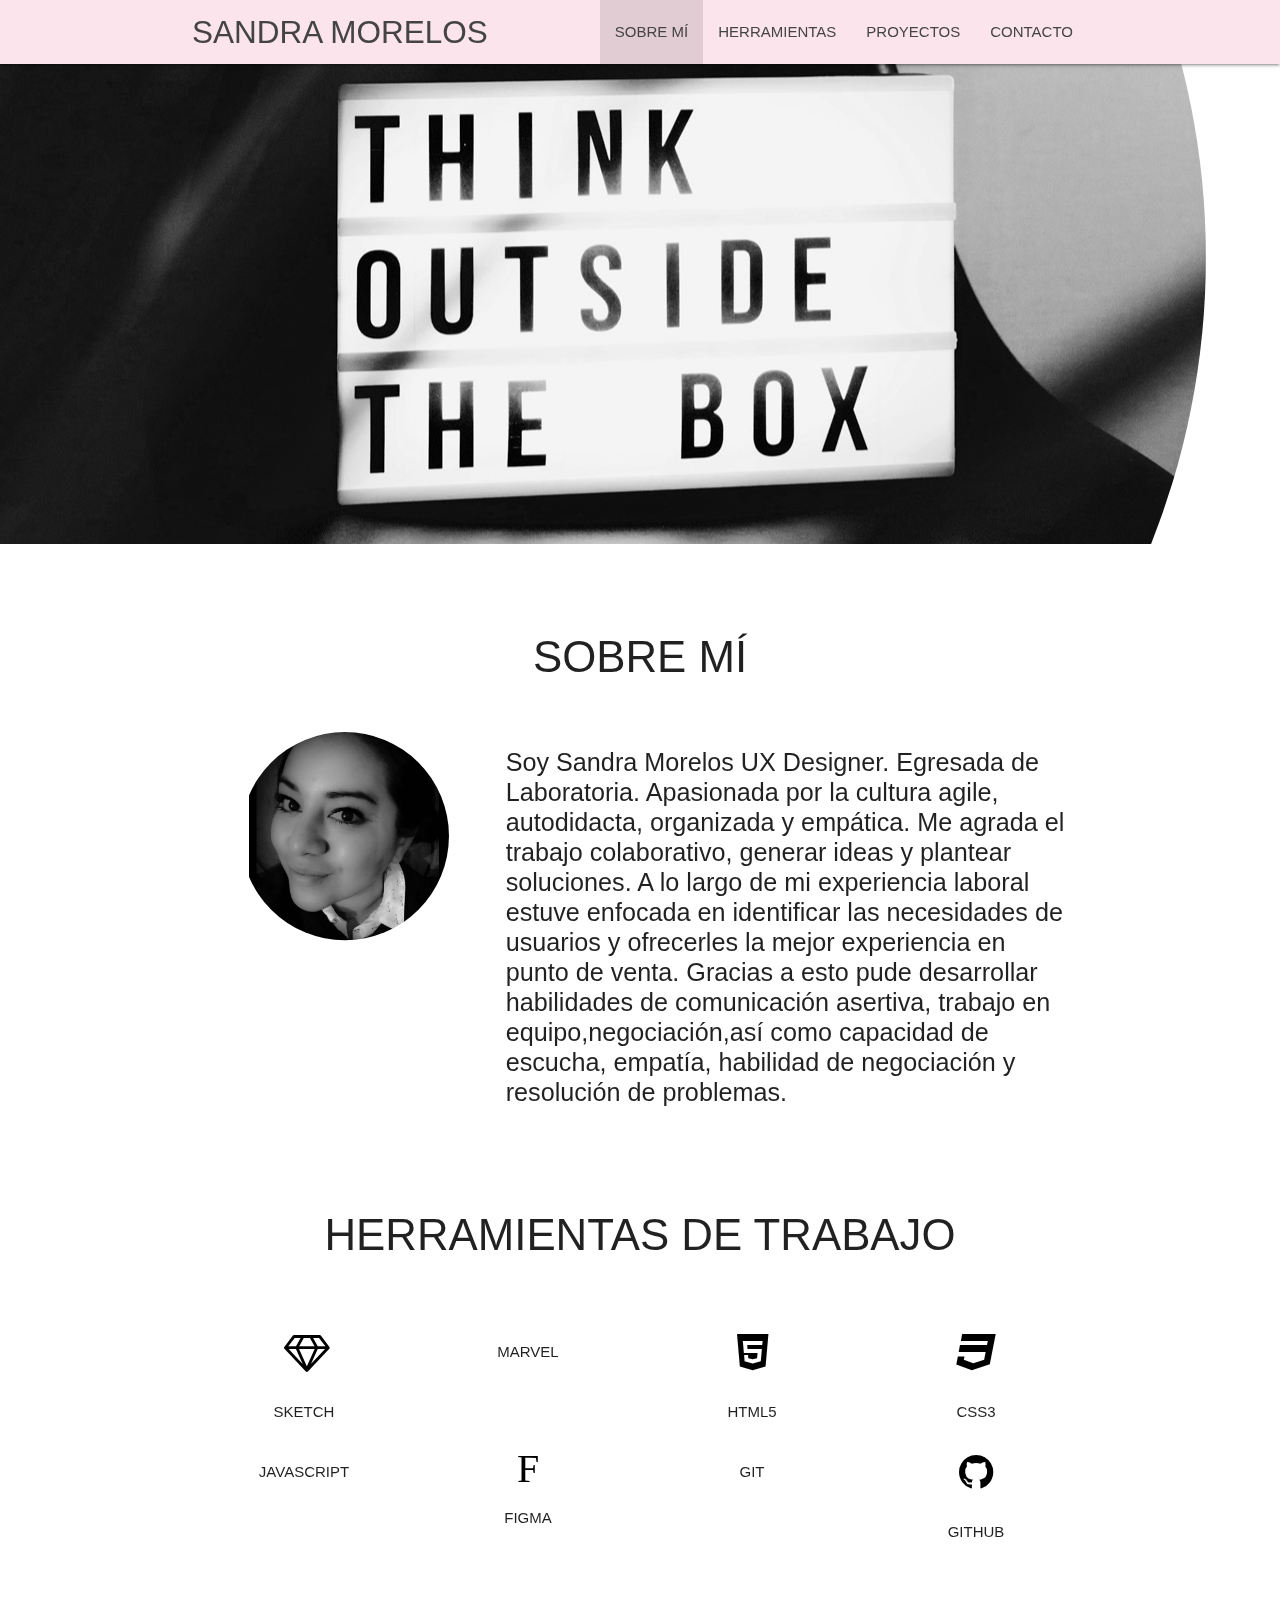
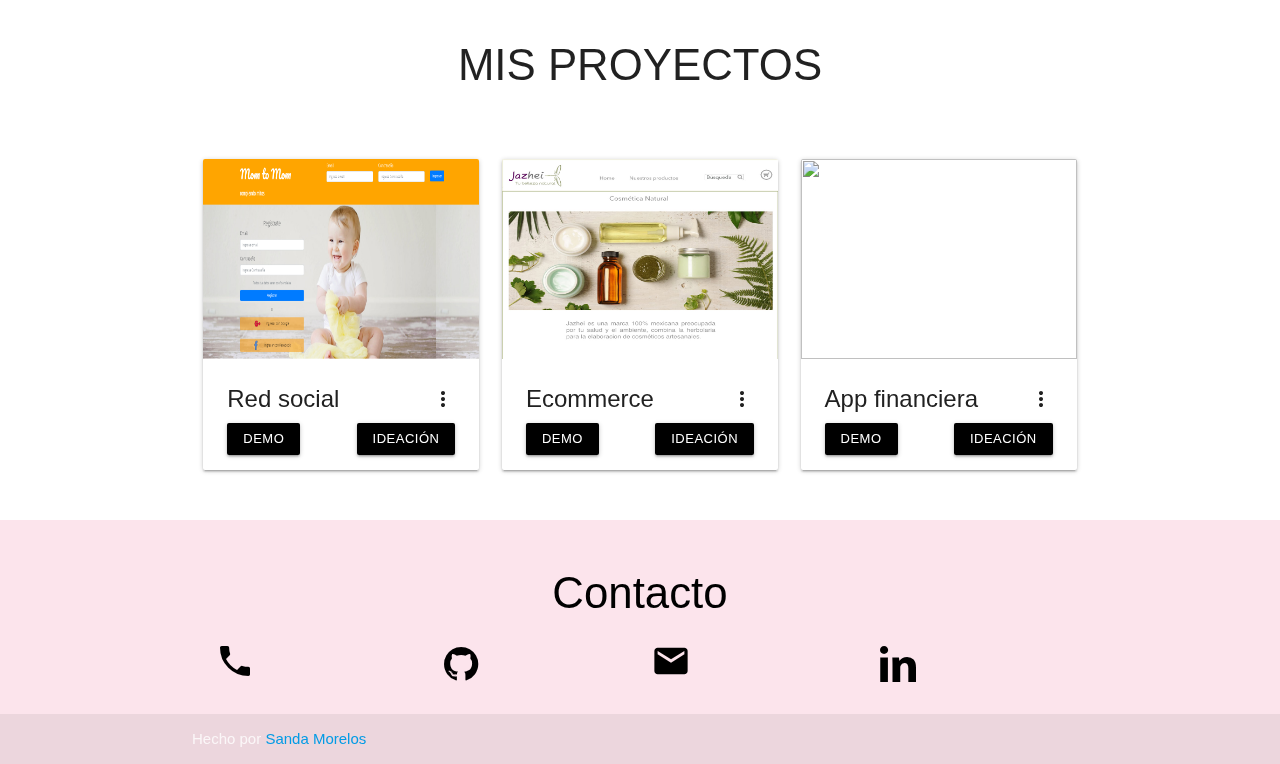
==== Portafolio/index.html @ 2a50c02e "Cambios en iconos" ====
<!DOCTYPE html>
<html lang="en">
<head>
   
  <link rel="stylesheet" href="https://use.fontawesome.com/releases/v5.5.0/css/all.css" integrity="sha384-B4dIYHKNBt8Bc12p+WXckhzcICo0wtJAoU8YZTY5qE0Id1GSseTk6S+L3BlXeVIU" crossorigin="anonymous">
  <meta http-equiv="Content-Type" content="text/html; charset=UTF-8"/>
  <meta name="viewport" content="width=device-width, initial-scale=1"/>
  <title>Portafolio Sandra Morelos</title>

  <!-- CSS  -->
  <link href="https://fonts.googleapis.com/icon?family=Material+Icons" rel="stylesheet">
  <link href="css/materialize.css" type="text/css" rel="stylesheet" media="screen,projection"/>
  <link href="css/style.css" type="text/css" rel="stylesheet" media="screen,projection"/>
</head>
<body>
  <div class="navbar-fixed">
    <nav class="pink lighten-5" role="navigation">
      <div class="nav-wrapper container">
        <a id="logo-container" href="#" class="brand-logo">SANDRA MORELOS</a>
        <ul class="right hide-on-med-and-down">
          <li class="active"><a  href="#sobre-mi">SOBRE MÍ</a></li>
          <!-- <li><a href="#habilidades">HABILIDADES</a></li> -->
          <li><a href="#herramientas">HERRAMIENTAS </a></li>
          <li><a href="#proyectos">PROYECTOS</a></li>
          <li><a href="#contacto">CONTACTO</a></li>
        </ul>

        <ul id="nav-mobile" class="sidenav">
          <li><a class="sidenav-close" href="#sobre-mi">SOBRE MÍ</a></li>
          <!-- <li><a class="sidenav-close" href="#habilidades">HABILIDADES</a></li> -->
          <li><a class="sidenav-close" href="#herramientas">HERRAMIENTAS</a></li>
          <li><a class="sidenav-close" href="#proyectos">PROYECTOS</a></li>
          <li><a class="sidenav-close" href="#contacto">CONTACTO</a></li>
        </ul>
        <a href="#" data-target="nav-mobile"  class="sidenav-trigger"><i class="material-icons">menu</i></a>
      </div>
    </nav>
  </div>

  <div id="index-banner" class="parallax-container">
    <div class="section no-pad-bot">
      <div class="container">
        <br><br>
        <div class="row center">
        </div>
      </div>
    </div>
    <div class="parallax"><img src="img/bg1.jpg" alt="Unsplashed background img 1"></div>
  </div>
 
  <div id="sobre-mi"class="container">
      <div class="section">
          <br>
          <br>
        <div class="row">
          <div class="col s12 center">
            <h3><i class="mdi-content-send brown-text"></i></h3>
            <h3 class="center-align">SOBRE MÍ</h3>
            <div class="col m4 s12">
              <img src="imagen/perfil.jpeg" alt="">
            </div>
            <br>
            <div class="col m8 s12 ">
                <p class="left-align light flow-text">Soy Sandra Morelos UX Designer. Egresada de Laboratoria. Apasionada por la cultura agile, autodidacta, organizada y empática. Me agrada el trabajo colaborativo, generar ideas y plantear soluciones. A lo largo de mi experiencia laboral estuve enfocada en identificar las necesidades de usuarios y ofrecerles la mejor experiencia en punto de venta. Gracias a esto pude desarrollar habilidades de  comunicación asertiva, trabajo en equipo,negociación,así como capacidad de escucha, empatía, habilidad de negociación y resolución de problemas.
                    
                     
                    </p>
            </div>
          </div>
        </div>
      </div>
  </div>
  
  <div id="herramientas" class="container ">
      <div class="section center-align">
        <H3>HERRAMIENTAS DE TRABAJO</H3>
        <br>
        <br>
        <div class="row">
          <div class="col s12 m3">
            <i class="demo-icon icon-diamond"></i>
            <p>SKETCH</p>
          </div>
          <div class="col s12 m3">
              <i class="fab fa-meetup"></i>
              
              <!-- <i class=small-icono srs="imagen/icono marvel.png"></i> -->
              <p>MARVEL</p>
          </div>
          <div class="col s12 m3">
            <i class="demo-icon icon-html5"></i>
            <p>HTML5 </p>
          </div>
          <div class="col s12 m3">
            <i class="demo-icon icon-css3"></i>
            <p>CSS3</p>
          </div>

          <div class="col s12 m3">
              <i class="fab fa-js-square"></i>
            <p>JAVASCRIPT</p>
          </div>
          <div class="col s12 m3">
            
              <i class="material-icons">F </i>
            <p>FIGMA</p>
          </div>
          <div class="col s12 m3">
            <i class="fab fa-git"></i>
            <p>GIT</p>
          </div>
          <div class="col s12 m3">
            <i class="demo-icon icon-github-circled"></i>
            <p>GITHUB</p>
          </div>
        </div>
  
      </div>
  </div>

  <div id="proyectos" class="container ">
    <div class="section">
      <h3 class="center-align">MIS PROYECTOS</h3>
      <br>
      <br>
      <div class="row">
        <div class="col s12 m4">
          <div class="card">
              <div class="card-image waves-effect waves-block waves-light">
                <img class="activator" src="imagen/red social.png">
              </div>
              <div class="card-content">
                <span class="card-title activator grey-text text-darken-4">Red social<i class="material-icons right">more_vert</i></span>
                <a href="https://monicelica.github.io/cdmx-2018-06-bc-core-am-social-network/src/index.html"target="_blank" class="waves-effect black btn-small left">DEMO</a>
                <a href="https://github.com/Sanmc84/cdmx-2018-06-bc-core-am-social-network"target="_blank" class="waves-effect black btn-small right">IDEACIÓN</a>
                <br>
              </div>
              <div class="card-reveal">
                <span class="card-title grey-text text-darken-4"><i class="material-icons right">close</i></span>
                <p>El objetivo principal de este proyecto fue construir un sitio web. Ejercité habilidades blandas que ayudaron a empatizar con el usuario por medio de técnicas (entrevistas, observación contextual ,benchamark , historias de usuario, encuestas y testing) y herramientas (prototipo alta fidelidad) llegando a la creación de un producto con un valor agregado, que ayudó a resolver necesidades.</p>
              </div>
            </div>
        </div>
          
        <div class="col s12 m4">
          <div class="card">
              <div class="card-image waves-effect waves-block waves-light">
                <img class="activator" src="imagen/ecommerce.jpg">
              </div>
              <div class="card-content">
                <span class="card-title activator grey-text text-darken-4">Ecommerce<i class="material-icons right">more_vert</i></span>
                <a href="https://marvelapp.com/ecj1369/screen/47544031"target="_blank" class="waves-effect black btn-small left"> DEMO </a>
                <a href="https://github.com/Sanmc84/e-commerce" target="_blank"class="waves-effect black btn-small right">IDEACIÓN</a>
                <br>
              </div>
              <div class="card-reveal">
                <span class="card-title grey-text text-darken-4">Card Title<i class="material-icons right">close</i></span>
                <p>El reto de este proyecto fue la definición de un producto digital en poco tiempo,involucrando a los usuarios, entendiendo las necesidades y área de oportunidad de las empresas, definiendo los posibles modelos de negocio así como su público objetivo, entendiendo sus preferencias y contexto en el que lo hacen.</p>
              </div>
            </div>
        </div>

        <div class="col s12 m4">
            <div class="card">
                <div class="card-image waves-effect waves-block waves-light">
                  <img class="activator" src="imagen/financial app.png">
                </div>
                <div class="card-content">
                  <span class="card-title activator grey-text text-darken-4">App financiera<i class="material-icons right">more_vert</i></span>
                  
                  <a href="https://marvelapp.com/44cj814/screen/48226461"target="_blank" class="waves-effect black btn-small left">DEMO</a>
                  <a href="https://github.com/Sanmc84/cdmx_2018_01_ux_financial_app.md" target="_blank" class="waves-effect black btn-small right">IDEACIÓN</a>
                  
                  <br>
                </div>
                <div class="card-reveal">
                  <span class="card-title grey-text text-darken-4">Card Title<i class="material-icons right">close</i></span>
                  <p>Me enfrenté al reto de rediseñar un producto ya existente para lo cual puse en práctica habilidades de análisis de datos, investigación de campo, pensamiento crítico, cuestionamiento, síntesis, diseño de componentes de la interfaz y user testing.</p>
                </div>
              </div>
        </div>
      </div>

    </div>
  </div>
        
  <footer id="contacto" class="page-footer pink lighten-5">
      <div class="container">
        <div class="row">
          <h3 class="center-align black-text">Contacto</h3>
          <div class="col l12 s12 ">
            <div class="col l3">
              <a href="tel:55-8085-0704"><i class=" material-icons">local_phone</i></a>
            
                
            </div>
            <div class="col l3">
              <a href="https://github.com/Sanmc84"><i class="demo-icon icon-github-circled"></i></a>  
            </div>
            <div class="col l3 ">
              <a href="mailto:sandraamorelos@gmail.com">  <i class="  material-icons">email</i></a>  
            </div>
            <div class="col l3">
              <a href="https://www.linkedin.com/in/sandra-morelos/">  <i class="demo-icon icon-linkedin"></i></a>  
            </div>

          </div>
        </div>
      </div>
    <div class="footer-copyright">
      <div class="container">
      Hecho por <a href="https://github.com/Sanmc84">Sanda Morelos</a>
      </div>
    </div>
  </footer>


  <!--  Scripts-->
  <script src="https://code.jquery.com/jquery-2.1.1.min.js"></script>
  <script src="js/materialize.js"></script>
  <script src="js/init.js"></script>

  </body>
</html>
---- Portafolio/css/style.css ----
/* Custom Stylesheet */
/**
 * Use this file to override Materialize files so you can update
 * the core Materialize files in the future
 *
 * Made By MaterializeCSS.com
 */

nav ul a,
nav .brand-logo {
  color: #444;
}

p {
  line-height: 2rem;
}

.sidenav-trigger {
  color: #26a69a;
}

.parallax-container {
  min-height: 480px;
  line-height: 0;
  height: auto;
  color: rgba(255,255,255,.9);
}
  .parallax-container .section {
    width: 100%;
  }

@media only screen and (max-width : 992px) {
  .parallax-container .section {
    position: absolute;
    top: 40%;
  }
  #index-banner .section {
    top: 10%;
  }
}

@media only screen and (max-width : 600px) {
  #index-banner .section {
    top: 0;
  }
}

.icon-block {
  padding: 0 15px;
}
.icon-block .material-icons {
  font-size: inherit;
}

footer.page-footer {
  margin: 0;
}
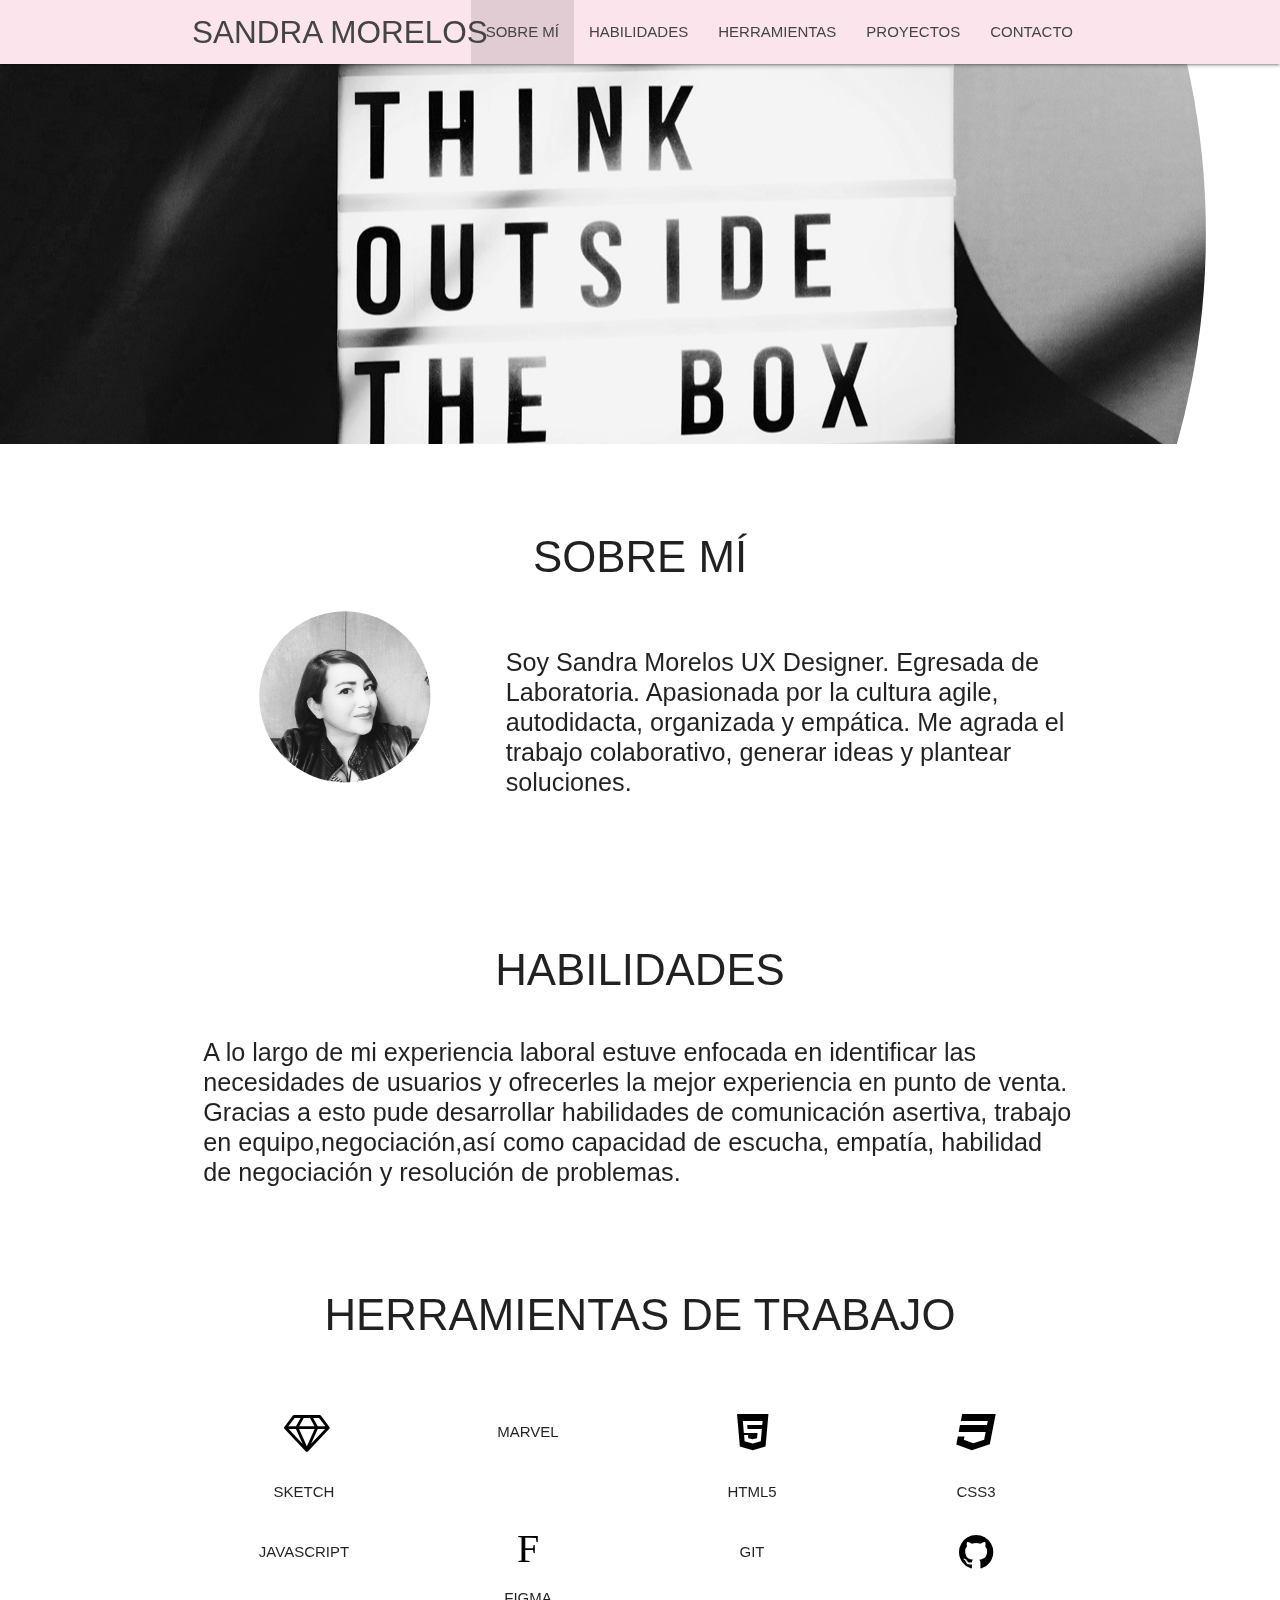
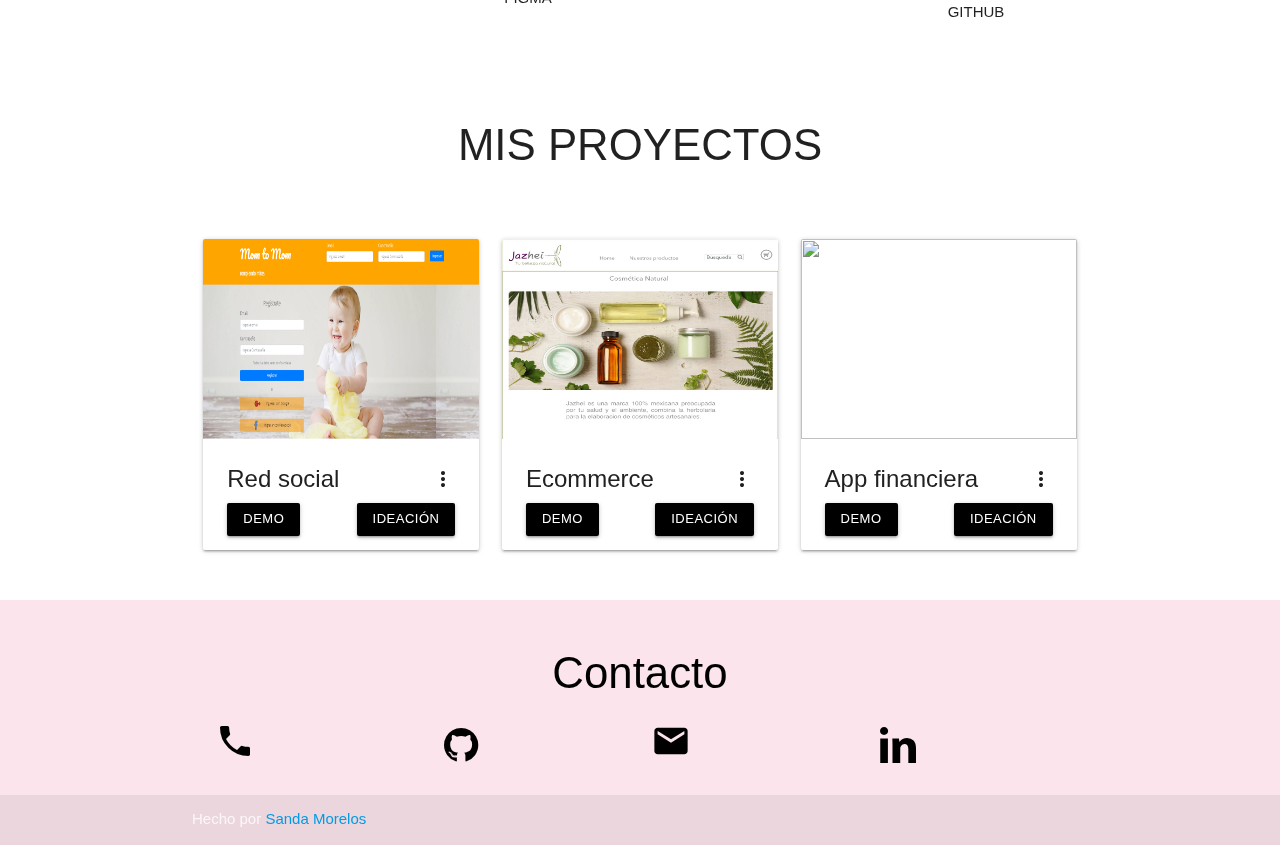
==== commit 5f65f0ae: "Subiendo cambios de perfil" ====
--- a/Portafolio/index.html
+++ b/Portafolio/index.html
@@ -1,25 +1,28 @@
 <!DOCTYPE html>
 <html lang="en">
+
 <head>
-   
-  <link rel="stylesheet" href="https://use.fontawesome.com/releases/v5.5.0/css/all.css" integrity="sha384-B4dIYHKNBt8Bc12p+WXckhzcICo0wtJAoU8YZTY5qE0Id1GSseTk6S+L3BlXeVIU" crossorigin="anonymous">
-  <meta http-equiv="Content-Type" content="text/html; charset=UTF-8"/>
-  <meta name="viewport" content="width=device-width, initial-scale=1"/>
+
+  <link rel="stylesheet" href="https://use.fontawesome.com/releases/v5.5.0/css/all.css" integrity="sha384-B4dIYHKNBt8Bc12p+WXckhzcICo0wtJAoU8YZTY5qE0Id1GSseTk6S+L3BlXeVIU"
+    crossorigin="anonymous">
+  <meta http-equiv="Content-Type" content="text/html; charset=UTF-8" />
+  <meta name="viewport" content="width=device-width, initial-scale=1" />
   <title>Portafolio Sandra Morelos</title>
 
   <!-- CSS  -->
   <link href="https://fonts.googleapis.com/icon?family=Material+Icons" rel="stylesheet">
-  <link href="css/materialize.css" type="text/css" rel="stylesheet" media="screen,projection"/>
-  <link href="css/style.css" type="text/css" rel="stylesheet" media="screen,projection"/>
+  <link href="css/materialize.css" type="text/css" rel="stylesheet" media="screen,projection" />
+  <link href="css/style.css" type="text/css" rel="stylesheet" media="screen,projection" />
 </head>
+
 <body>
   <div class="navbar-fixed">
     <nav class="pink lighten-5" role="navigation">
       <div class="nav-wrapper container">
         <a id="logo-container" href="#" class="brand-logo">SANDRA MORELOS</a>
         <ul class="right hide-on-med-and-down">
-          <li class="active"><a  href="#sobre-mi">SOBRE MÍ</a></li>
-          <!-- <li><a href="#habilidades">HABILIDADES</a></li> -->
+          <li class="active"><a href="#sobre-mi">SOBRE MÍ</a></li>
+          <li><a href="#habilidades">HABILIDADES</a></li>
           <li><a href="#herramientas">HERRAMIENTAS </a></li>
           <li><a href="#proyectos">PROYECTOS</a></li>
           <li><a href="#contacto">CONTACTO</a></li>
@@ -27,12 +30,12 @@
 
         <ul id="nav-mobile" class="sidenav">
           <li><a class="sidenav-close" href="#sobre-mi">SOBRE MÍ</a></li>
-          <!-- <li><a class="sidenav-close" href="#habilidades">HABILIDADES</a></li> -->
+         <li><a class="sidenav-close" href="#habilidades">HABILIDADES</a></li> 
           <li><a class="sidenav-close" href="#herramientas">HERRAMIENTAS</a></li>
           <li><a class="sidenav-close" href="#proyectos">PROYECTOS</a></li>
           <li><a class="sidenav-close" href="#contacto">CONTACTO</a></li>
         </ul>
-        <a href="#" data-target="nav-mobile"  class="sidenav-trigger"><i class="material-icons">menu</i></a>
+        <a href="#" data-target="nav-mobile" class="sidenav-trigger"><i class="material-icons">menu</i></a>
       </div>
     </nav>
   </div>
@@ -40,82 +43,107 @@
   <div id="index-banner" class="parallax-container">
     <div class="section no-pad-bot">
       <div class="container">
-        <br><br>
+        <!-- <br><br> -->
         <div class="row center">
         </div>
       </div>
     </div>
     <div class="parallax"><img src="img/bg1.jpg" alt="Unsplashed background img 1"></div>
   </div>
- 
-  <div id="sobre-mi"class="container">
-      <div class="section">
+
+  <div id="sobre-mi" class="container">
+    <div class="section">
+      <br>
+      <br>
+      <div class="row">
+        <div class="col s12 center">
+          <h3><i class="mdi-content-send brown-text"></i></h3>
+          <h3 class="center-align">SOBRE MÍ</h3>
+          <div class="col m4 s12">
+            <img src="img/yop.jpg" alt="">
+          </div>
           <br>
+          <div class="col m8 s12 ">
+            <p class="left-align light flow-text">Soy Sandra Morelos UX Designer. Egresada de Laboratoria. Apasionada
+              por la cultura agile, autodidacta, organizada y empática. Me agrada el trabajo colaborativo, generar
+              ideas y plantear soluciones.
+
+            </p>
+          </div>
+        </div>
+      </div>
+    </div>
+  </div>
+  <div id="habilidades" class="container">
+    <div class="section">
+      <br>
+      <br>
+      <div class="row">
+        <div class="col s12 center">
+          <h3><i class="mdi-content-send brown-text"></i></h3>
+          <h3 class="center-align">HABILIDADES</h3>
+          <!-- <div class="col m4 s12"> -->
+            <!-- <img src="img/yop.jpg" alt=""> -->
+          </div>
           <br>
-        <div class="row">
-          <div class="col s12 center">
-            <h3><i class="mdi-content-send brown-text"></i></h3>
-            <h3 class="center-align">SOBRE MÍ</h3>
-            <div class="col m4 s12">
-              <img src="imagen/perfil.jpeg" alt="">
-            </div>
-            <br>
-            <div class="col m8 s12 ">
-                <p class="left-align light flow-text">Soy Sandra Morelos UX Designer. Egresada de Laboratoria. Apasionada por la cultura agile, autodidacta, organizada y empática. Me agrada el trabajo colaborativo, generar ideas y plantear soluciones. A lo largo de mi experiencia laboral estuve enfocada en identificar las necesidades de usuarios y ofrecerles la mejor experiencia en punto de venta. Gracias a esto pude desarrollar habilidades de  comunicación asertiva, trabajo en equipo,negociación,así como capacidad de escucha, empatía, habilidad de negociación y resolución de problemas.
-                    
-                     
-                    </p>
-            </div>
-          </div>
-        </div>
-      </div>
-  </div>
-  
+          <div class="col m12 s12 ">
+            <p class="left-align light flow-text"> A lo largo de mi experiencia laboral estuve enfocada en identificar las
+              necesidades de usuarios y ofrecerles la mejor experiencia en punto de venta. Gracias a esto pude
+              desarrollar habilidades de comunicación asertiva, trabajo en equipo,negociación,así como capacidad de
+              escucha, empatía, habilidad de negociación y resolución de problemas.
+
+
+            </p>
+          </div>
+        </div>
+      </div>
+    </div>
+  </div>
   <div id="herramientas" class="container ">
-      <div class="section center-align">
-        <H3>HERRAMIENTAS DE TRABAJO</H3>
-        <br>
-        <br>
-        <div class="row">
-          <div class="col s12 m3">
-            <i class="demo-icon icon-diamond"></i>
-            <p>SKETCH</p>
-          </div>
-          <div class="col s12 m3">
-              <i class="fab fa-meetup"></i>
-              
-              <!-- <i class=small-icono srs="imagen/icono marvel.png"></i> -->
-              <p>MARVEL</p>
-          </div>
-          <div class="col s12 m3">
-            <i class="demo-icon icon-html5"></i>
-            <p>HTML5 </p>
-          </div>
-          <div class="col s12 m3">
-            <i class="demo-icon icon-css3"></i>
-            <p>CSS3</p>
-          </div>
-
-          <div class="col s12 m3">
-              <i class="fab fa-js-square"></i>
-            <p>JAVASCRIPT</p>
-          </div>
-          <div class="col s12 m3">
-            
-              <i class="material-icons">F </i>
-            <p>FIGMA</p>
-          </div>
-          <div class="col s12 m3">
-            <i class="fab fa-git"></i>
-            <p>GIT</p>
-          </div>
-          <div class="col s12 m3">
-            <i class="demo-icon icon-github-circled"></i>
-            <p>GITHUB</p>
-          </div>
-        </div>
-  
-      </div>
+    <div class="section center-align">
+      <H3>HERRAMIENTAS DE TRABAJO</H3>
+      <br>
+      <br>
+      <div class="row">
+        <div class="col s4 m3">
+          <i class="demo-icon icon-diamond"></i>
+          <p>SKETCH</p>
+        </div>
+        <div class="col s4 m3">
+          <i class="fab fa-meetup"></i>
+
+          <!-- <i class=small-icono srs="imagen/icono marvel.png"></i> -->
+          <p>MARVEL</p>
+        </div>
+        <div class="col s4 m3">
+          <i class="demo-icon icon-html5"></i>
+          <p>HTML5 </p>
+        </div>
+        <div class="col s4 m3">
+          <i class="demo-icon icon-css3"></i>
+          <p>CSS3</p>
+        </div>
+
+        <div class="col s4 m3">
+          <i class="fab fa-js-square"></i>
+          <p>JAVASCRIPT</p>
+        </div>
+        <div class="col s4 m3">
+
+          <i class="material-icons">F </i>
+          <p>FIGMA</p>
+        </div>
+        <div class="col s4 m3">
+          <i class="fab fa-git"></i>
+          <p>GIT</p>
+        </div>
+        <div class="col s4 m3">
+          <i class="demo-icon icon-github-circled"></i>
+          <p>GITHUB</p>
+        </div>
+      </div>
+
+    </div>
   </div>
 
   <div id="proyectos" class="container ">
@@ -126,90 +154,103 @@
       <div class="row">
         <div class="col s12 m4">
           <div class="card">
-              <div class="card-image waves-effect waves-block waves-light">
-                <img class="activator" src="imagen/red social.png">
-              </div>
-              <div class="card-content">
-                <span class="card-title activator grey-text text-darken-4">Red social<i class="material-icons right">more_vert</i></span>
-                <a href="https://monicelica.github.io/cdmx-2018-06-bc-core-am-social-network/src/index.html"target="_blank" class="waves-effect black btn-small left">DEMO</a>
-                <a href="https://github.com/Sanmc84/cdmx-2018-06-bc-core-am-social-network"target="_blank" class="waves-effect black btn-small right">IDEACIÓN</a>
-                <br>
-              </div>
-              <div class="card-reveal">
-                <span class="card-title grey-text text-darken-4"><i class="material-icons right">close</i></span>
-                <p>El objetivo principal de este proyecto fue construir un sitio web. Ejercité habilidades blandas que ayudaron a empatizar con el usuario por medio de técnicas (entrevistas, observación contextual ,benchamark , historias de usuario, encuestas y testing) y herramientas (prototipo alta fidelidad) llegando a la creación de un producto con un valor agregado, que ayudó a resolver necesidades.</p>
-              </div>
-            </div>
-        </div>
-          
+            <div class="card-image waves-effect waves-block waves-light">
+              <img class="activator" src="imagen/red social.png">
+            </div>
+            <div class="card-content">
+              <span class="card-title activator grey-text text-darken-4">Red social<i class="material-icons right">more_vert</i></span>
+              <a href="https://monicelica.github.io/cdmx-2018-06-bc-core-am-social-network/src/index.html" target="_blank"
+                class="waves-effect black btn-small left">DEMO</a>
+              <a href="https://github.com/Sanmc84/cdmx-2018-06-bc-core-am-social-network" target="_blank" class="waves-effect black btn-small right">IDEACIÓN</a>
+              <br>
+            </div>
+            <div class="card-reveal">
+              <span class="card-title grey-text text-darken-4"><i class="material-icons right">close</i></span>
+              <p>El objetivo principal de este proyecto fue construir un sitio web. Ejercité habilidades blandas que
+                ayudaron a empatizar con el usuario por medio de técnicas (entrevistas, observación contextual
+                ,benchamark , historias de usuario, encuestas y testing) y herramientas (prototipo alta fidelidad)
+                llegando a la creación de un producto con un valor agregado, que ayudó a resolver necesidades.</p>
+            </div>
+          </div>
+        </div>
+
         <div class="col s12 m4">
           <div class="card">
-              <div class="card-image waves-effect waves-block waves-light">
-                <img class="activator" src="imagen/ecommerce.jpg">
-              </div>
-              <div class="card-content">
-                <span class="card-title activator grey-text text-darken-4">Ecommerce<i class="material-icons right">more_vert</i></span>
-                <a href="https://marvelapp.com/ecj1369/screen/47544031"target="_blank" class="waves-effect black btn-small left"> DEMO </a>
-                <a href="https://github.com/Sanmc84/e-commerce" target="_blank"class="waves-effect black btn-small right">IDEACIÓN</a>
-                <br>
-              </div>
-              <div class="card-reveal">
-                <span class="card-title grey-text text-darken-4">Card Title<i class="material-icons right">close</i></span>
-                <p>El reto de este proyecto fue la definición de un producto digital en poco tiempo,involucrando a los usuarios, entendiendo las necesidades y área de oportunidad de las empresas, definiendo los posibles modelos de negocio así como su público objetivo, entendiendo sus preferencias y contexto en el que lo hacen.</p>
-              </div>
-            </div>
+            <div class="card-image waves-effect waves-block waves-light">
+              <img class="activator" src="imagen/ecommerce.jpg">
+            </div>
+            <div class="card-content">
+              <span class="card-title activator grey-text text-darken-4">Ecommerce<i class="material-icons right">more_vert</i></span>
+              <a href="https://marvelapp.com/ecj1369/screen/47544031" target="_blank" class="waves-effect black btn-small left">
+                DEMO </a>
+              <a href="https://github.com/Sanmc84/e-commerce" target="_blank" class="waves-effect black btn-small right">IDEACIÓN</a>
+              <br>
+            </div>
+            <div class="card-reveal">
+              <span class="card-title grey-text text-darken-4">Card Title<i class="material-icons right">close</i></span>
+              <p>El reto de este proyecto fue la definición de un producto digital en poco tiempo,involucrando a los
+                usuarios, entendiendo las necesidades y área de oportunidad de las empresas, definiendo los posibles
+                modelos de negocio así como su público objetivo, entendiendo sus preferencias y contexto en el que lo
+                hacen.</p>
+            </div>
+          </div>
         </div>
 
         <div class="col s12 m4">
-            <div class="card">
-                <div class="card-image waves-effect waves-block waves-light">
-                  <img class="activator" src="imagen/financial app.png">
-                </div>
-                <div class="card-content">
-                  <span class="card-title activator grey-text text-darken-4">App financiera<i class="material-icons right">more_vert</i></span>
-                  
-                  <a href="https://marvelapp.com/44cj814/screen/48226461"target="_blank" class="waves-effect black btn-small left">DEMO</a>
-                  <a href="https://github.com/Sanmc84/cdmx_2018_01_ux_financial_app.md" target="_blank" class="waves-effect black btn-small right">IDEACIÓN</a>
-                  
-                  <br>
-                </div>
-                <div class="card-reveal">
-                  <span class="card-title grey-text text-darken-4">Card Title<i class="material-icons right">close</i></span>
-                  <p>Me enfrenté al reto de rediseñar un producto ya existente para lo cual puse en práctica habilidades de análisis de datos, investigación de campo, pensamiento crítico, cuestionamiento, síntesis, diseño de componentes de la interfaz y user testing.</p>
-                </div>
-              </div>
-        </div>
-      </div>
-
-    </div>
-  </div>
-        
+          <div class="card">
+            <div class="card-image waves-effect waves-block waves-light">
+              <img class="activator" src="imagen/financial app.png">
+            </div>
+            <div class="card-content">
+              <span class="card-title activator grey-text text-darken-4">App financiera<i class="material-icons right">more_vert</i></span>
+
+              <a href="https://marvelapp.com/44cj814/screen/48226461" target="_blank" class="waves-effect black btn-small left">DEMO</a>
+              <a href="https://github.com/Sanmc84/cdmx_2018_01_ux_financial_app.md" target="_blank" class="waves-effect black btn-small right">IDEACIÓN</a>
+
+              <br>
+            </div>
+            <div class="card-reveal">
+              <span class="card-title grey-text text-darken-4">Card Title<i class="material-icons right">close</i></span>
+              <p>Me enfrenté al reto de rediseñar un producto ya existente para lo cual puse en práctica habilidades de
+                análisis de datos, investigación de campo, pensamiento crítico, cuestionamiento, síntesis, diseño de
+                componentes de la interfaz y user testing.</p>
+            </div>
+          </div>
+        </div>
+      </div>
+
+    </div>
+  </div>
+
   <footer id="contacto" class="page-footer pink lighten-5">
-      <div class="container">
-        <div class="row">
-          <h3 class="center-align black-text">Contacto</h3>
-          <div class="col l12 s12 ">
-            <div class="col l3">
-              <a href="tel:55-8085-0704"><i class=" material-icons">local_phone</i></a>
-            
-                
-            </div>
-            <div class="col l3">
-              <a href="https://github.com/Sanmc84"><i class="demo-icon icon-github-circled"></i></a>  
-            </div>
-            <div class="col l3 ">
-              <a href="mailto:sandraamorelos@gmail.com">  <i class="  material-icons">email</i></a>  
-            </div>
-            <div class="col l3">
-              <a href="https://www.linkedin.com/in/sandra-morelos/">  <i class="demo-icon icon-linkedin"></i></a>  
-            </div>
-
-          </div>
-        </div>
-      </div>
+    <div class="container">
+      <div class="row">
+        <h3 class="center-align black-text">Contacto</h3>
+        <div class="col l12 s12 ">
+          <div class="col l3">
+            <a href="tel:55-8085-0704"><i class=" material-icons">local_phone</i></a>
+
+
+          </div>
+          <div class="col l3">
+            <a href="https://github.com/Sanmc84"><i class="demo-icon icon-github-circled"></i></a>
+          </div>
+          <div class="col l3 ">
+            <a href="mailto:sandraamorelos@gmail.com"> <i class="  material-icons">email</i></a>
+          </div>
+          <div class="col l3">
+            <a href="https://www.linkedin.com/in/sandra-morelos/"> <i class="demo-icon icon-linkedin"></i></a>
+          </div>
+          <div>
+            <a href="http://"> <i class="demo-icon icon-user"></i> </a>
+          </div>
+
+        </div>
+      </div>
+    </div>
     <div class="footer-copyright">
       <div class="container">
-      Hecho por <a href="https://github.com/Sanmc84">Sanda Morelos</a>
+        Hecho por <a href="https://github.com/Sanmc84">Sanda Morelos</a>
       </div>
     </div>
   </footer>
@@ -220,5 +261,6 @@
   <script src="js/materialize.js"></script>
   <script src="js/init.js"></script>
 
-  </body>
-</html>
+</body>
+
+</html>--- a/Portafolio/css/style.css
+++ b/Portafolio/css/style.css
@@ -16,11 +16,11 @@
 }
 
 .sidenav-trigger {
-  color: #26a69a;
+  color: #444;
 }
 
 .parallax-container {
-  min-height: 480px;
+  min-height: 380px;
   line-height: 0;
   height: auto;
   color: rgba(255,255,255,.9);
@@ -46,7 +46,7 @@
 }
 
 .icon-block {
-  padding: 0 15px;
+  padding:  15px;
 }
 .icon-block .material-icons {
   font-size: inherit;
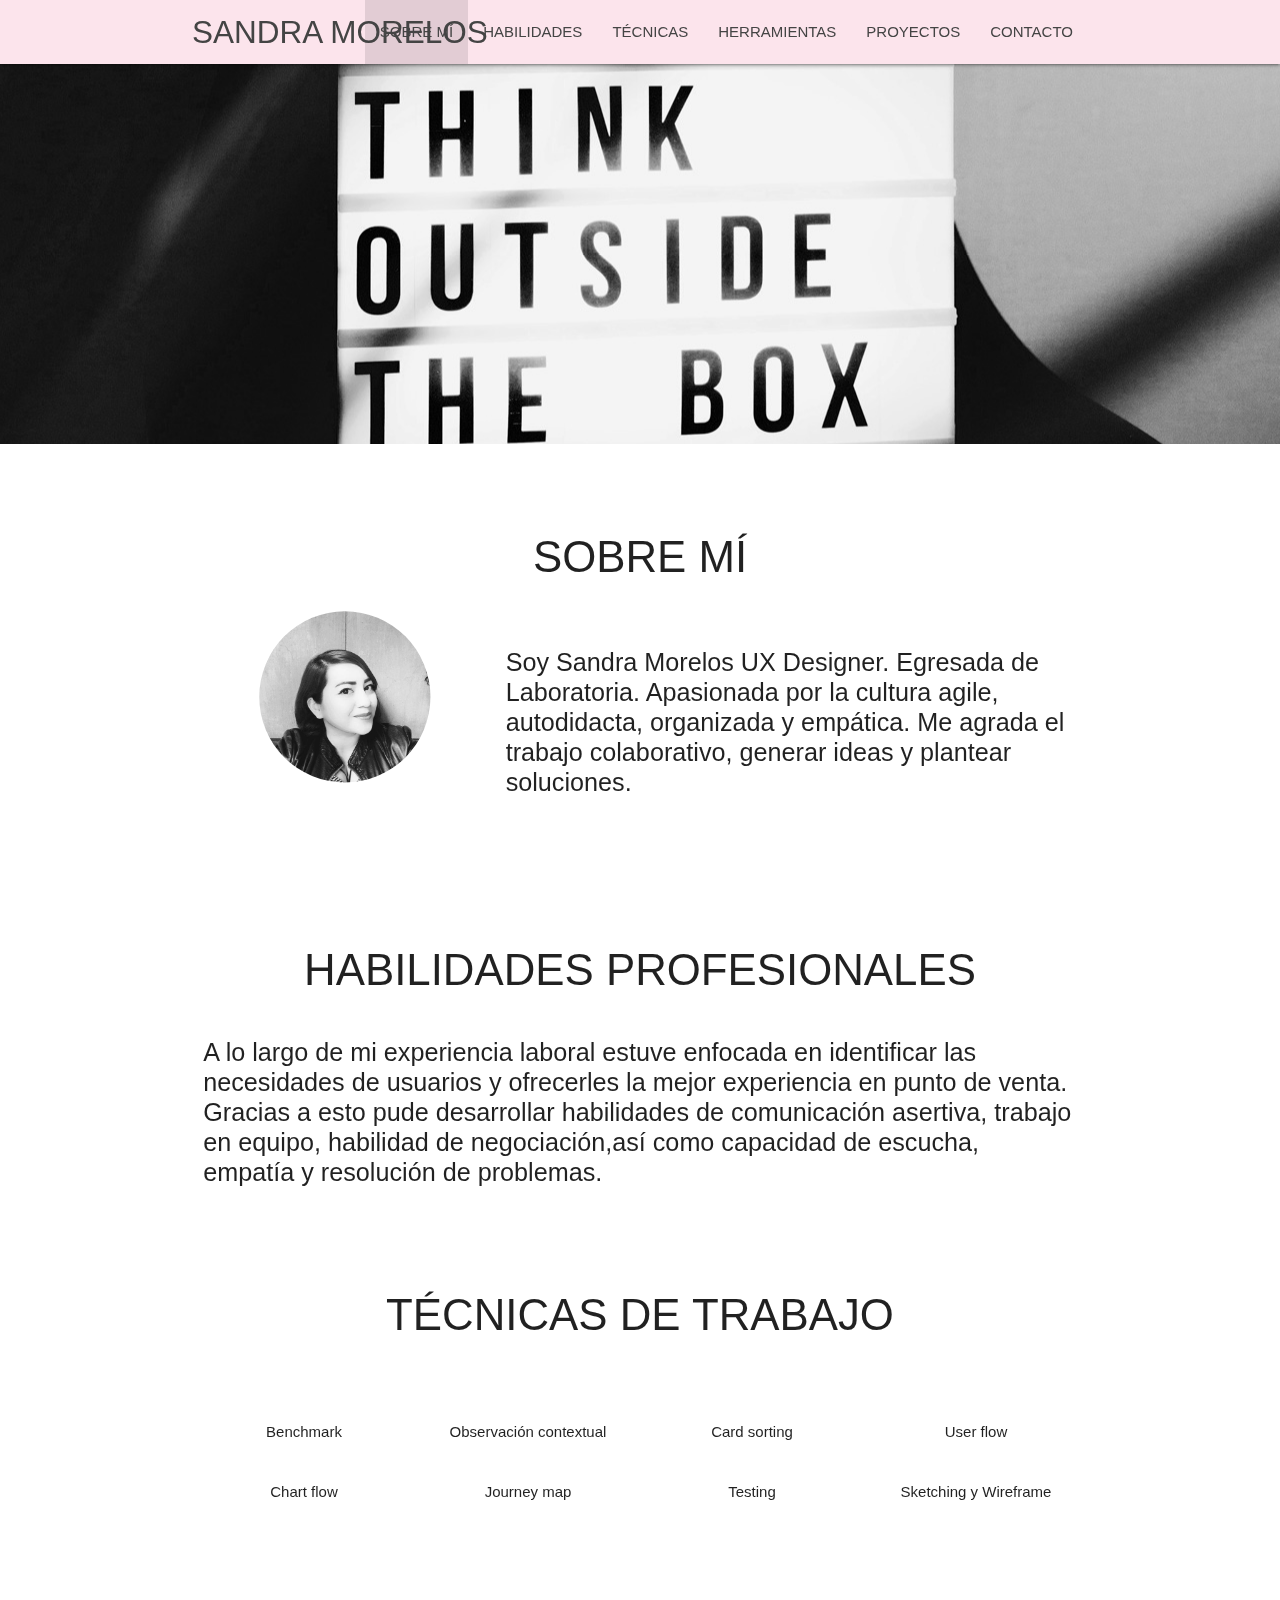
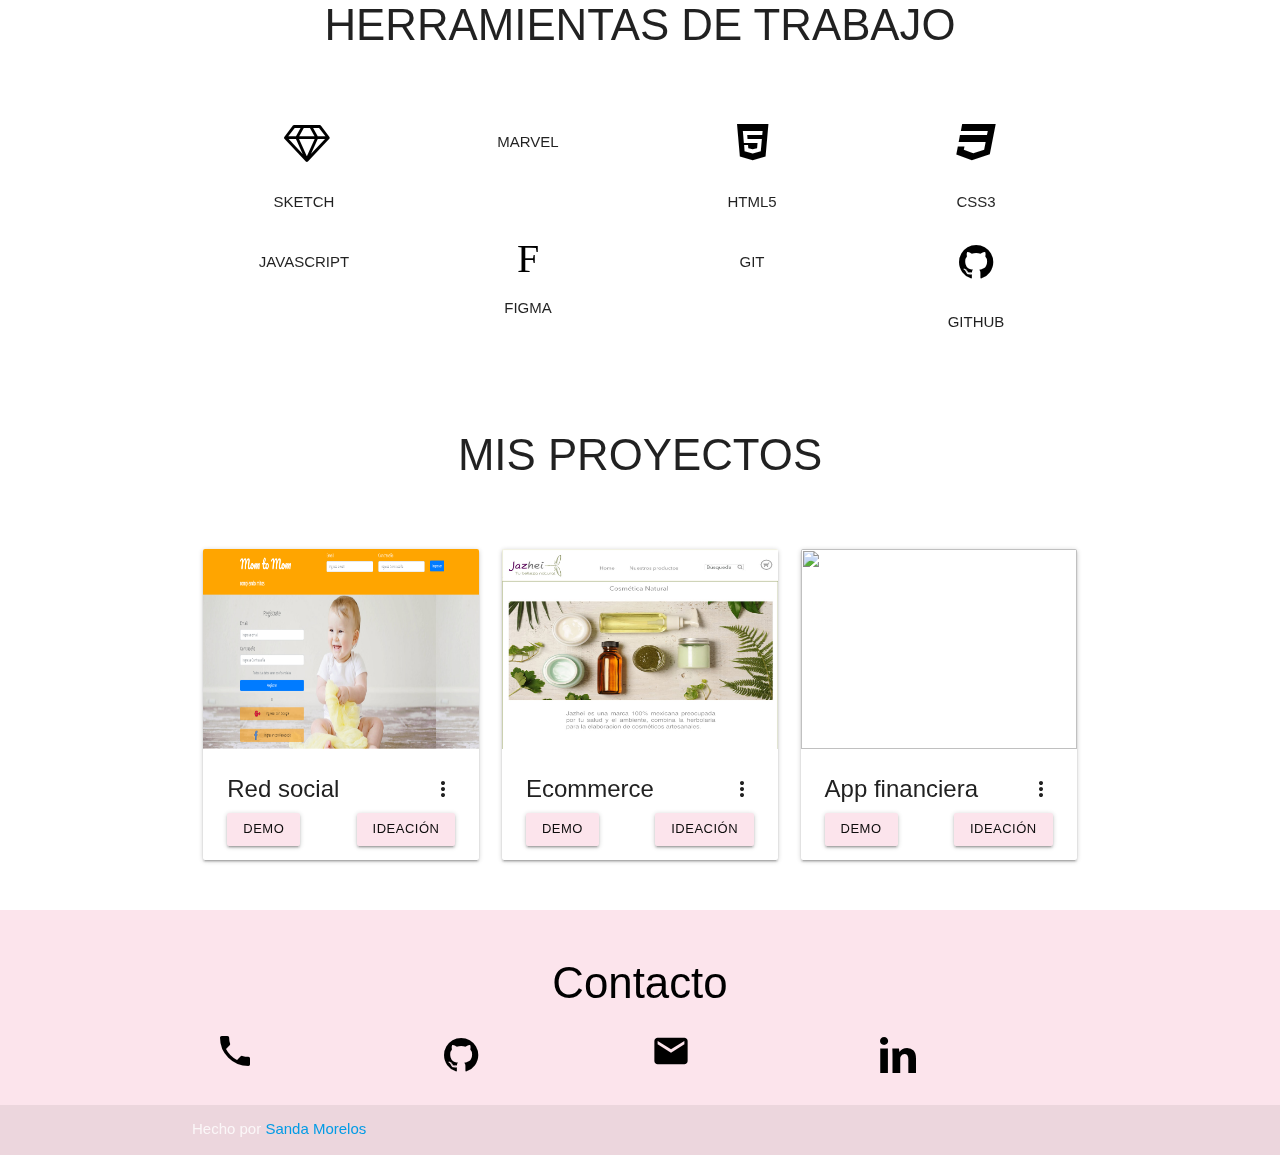
==== commit 388399e8: "Cambios" ====
--- a/Portafolio/index.html
+++ b/Portafolio/index.html
@@ -22,16 +22,18 @@
         <a id="logo-container" href="#" class="brand-logo">SANDRA MORELOS</a>
         <ul class="right hide-on-med-and-down">
           <li class="active"><a href="#sobre-mi">SOBRE MÍ</a></li>
-          <li><a href="#habilidades">HABILIDADES</a></li>
-          <li><a href="#herramientas">HERRAMIENTAS </a></li>
+          <li><a href="#habilidades">HABILIDADES </a></li>
+          <li><a href="#Tecnicast">TÉCNICAS </a></li>
+          <li><a href="#herramientas">HERRAMIENTAS  </a></li>
           <li><a href="#proyectos">PROYECTOS</a></li>
           <li><a href="#contacto">CONTACTO</a></li>
         </ul>
 
         <ul id="nav-mobile" class="sidenav">
           <li><a class="sidenav-close" href="#sobre-mi">SOBRE MÍ</a></li>
-         <li><a class="sidenav-close" href="#habilidades">HABILIDADES</a></li> 
-          <li><a class="sidenav-close" href="#herramientas">HERRAMIENTAS</a></li>
+         <li><a class="sidenav-close" href="#habilidades">HABILIDADES </a></li> 
+         <li><a class="sidenav-close" href="#habilidades">HABILIDADES </a></li> 
+          <li><a class="sidenav-close" href="#Tecnicast">TÉCNICAS </a></li>
           <li><a class="sidenav-close" href="#proyectos">PROYECTOS</a></li>
           <li><a class="sidenav-close" href="#contacto">CONTACTO</a></li>
         </ul>
@@ -81,7 +83,7 @@
       <div class="row">
         <div class="col s12 center">
           <h3><i class="mdi-content-send brown-text"></i></h3>
-          <h3 class="center-align">HABILIDADES</h3>
+          <h3 class="center-align">HABILIDADES PROFESIONALES</h3>
           <!-- <div class="col m4 s12"> -->
             <!-- <img src="img/yop.jpg" alt=""> -->
           </div>
@@ -89,14 +91,61 @@
           <div class="col m12 s12 ">
             <p class="left-align light flow-text"> A lo largo de mi experiencia laboral estuve enfocada en identificar las
               necesidades de usuarios y ofrecerles la mejor experiencia en punto de venta. Gracias a esto pude
-              desarrollar habilidades de comunicación asertiva, trabajo en equipo,negociación,así como capacidad de
-              escucha, empatía, habilidad de negociación y resolución de problemas.
+              desarrollar habilidades de comunicación asertiva, trabajo en equipo, habilidad de negociación,así como capacidad de
+              escucha, empatía y resolución de problemas.
 
 
             </p>
           </div>
         </div>
       </div>
+    </div>
+  </div>
+  
+  <div id="Tecnicast" class="container ">
+    <div class="section center-align">
+      <H3>TÉCNICAS DE TRABAJO</H3>
+      <br>
+      <br>
+      <div class="row">
+        <div class="col s3 m3">
+          <!-- <i class="demo-icon icon-diamond"></i> -->
+          <p>Benchmark</p>
+        </div>
+        <div class="col s3 m3">
+          <!-- <i class="fab fa-meetup"></i> -->
+
+          <!-- <i class=small-icono srs="imagen/icono marvel.png"></i> -->
+          <p>Observación contextual</p>
+        </div>
+        <div class="col s3 m3">
+          <!-- <i class="demo-icon icon-html5"></i> -->
+          <p>Card sorting </p>
+        </div>
+        <div class="col s3 m3">
+          <!-- <i class="demo-icon icon-css3"></i> -->
+          <p>User flow</p>
+        </div>
+
+        <div class="col s3 m3">
+          <!-- <i class="fab fa-js-square"></i> -->
+          <p>Chart flow</p>
+        </div>
+        <div class="col s3 m3">
+
+          <!-- <i class="material-icons">F </i> -->
+          <p>Journey map</p>
+        </div>
+        <div class="col s3 m3">
+          <!-- <i class="fab fa-git"></i> -->
+          <p>Testing</p>
+        </div>
+        <div class="col s3 m3">
+          <!-- <i class="demo-icon icon-github-circled"></i> -->
+          <p>Sketching y Wireframe</p>
+        </div>
+      </div>
+
     </div>
   </div>
   <div id="herramientas" class="container ">
@@ -145,7 +194,6 @@
 
     </div>
   </div>
-
   <div id="proyectos" class="container ">
     <div class="section">
       <h3 class="center-align">MIS PROYECTOS</h3>
@@ -160,8 +208,8 @@
             <div class="card-content">
               <span class="card-title activator grey-text text-darken-4">Red social<i class="material-icons right">more_vert</i></span>
               <a href="https://monicelica.github.io/cdmx-2018-06-bc-core-am-social-network/src/index.html" target="_blank"
-                class="waves-effect black btn-small left">DEMO</a>
-              <a href="https://github.com/Sanmc84/cdmx-2018-06-bc-core-am-social-network" target="_blank" class="waves-effect black btn-small right">IDEACIÓN</a>
+                class="waves-effect pink lighten-5 btn-small left">DEMO</a>
+              <a href="https://github.com/Sanmc84/cdmx-2018-06-bc-core-am-social-network" target="_blank" class="waves-effect pink lighten-5 btn-small right">IDEACIÓN</a>
               <br>
             </div>
             <div class="card-reveal">
@@ -181,9 +229,9 @@
             </div>
             <div class="card-content">
               <span class="card-title activator grey-text text-darken-4">Ecommerce<i class="material-icons right">more_vert</i></span>
-              <a href="https://marvelapp.com/ecj1369/screen/47544031" target="_blank" class="waves-effect black btn-small left">
+              <a href="https://marvelapp.com/ecj1369/screen/47544031" target="_blank" class="waves-effect pink lighten-5 btn-small left">
                 DEMO </a>
-              <a href="https://github.com/Sanmc84/e-commerce" target="_blank" class="waves-effect black btn-small right">IDEACIÓN</a>
+              <a href="https://github.com/Sanmc84/e-commerce" target="_blank" class="waves-effect pink lighten-5 btn-small right">IDEACIÓN</a>
               <br>
             </div>
             <div class="card-reveal">
@@ -204,8 +252,8 @@
             <div class="card-content">
               <span class="card-title activator grey-text text-darken-4">App financiera<i class="material-icons right">more_vert</i></span>
 
-              <a href="https://marvelapp.com/44cj814/screen/48226461" target="_blank" class="waves-effect black btn-small left">DEMO</a>
-              <a href="https://github.com/Sanmc84/cdmx_2018_01_ux_financial_app.md" target="_blank" class="waves-effect black btn-small right">IDEACIÓN</a>
+              <a href="https://marvelapp.com/44cj814/screen/48226461" target="_blank" class="waves-effect pink lighten-5 btn-small left">DEMO</a>
+              <a href="https://github.com/Sanmc84/cdmx_2018_01_ux_financial_app.md" target="_blank" class="waves-effect pink lighten-5 btn-small right">IDEACIÓN</a>
 
               <br>
             </div>
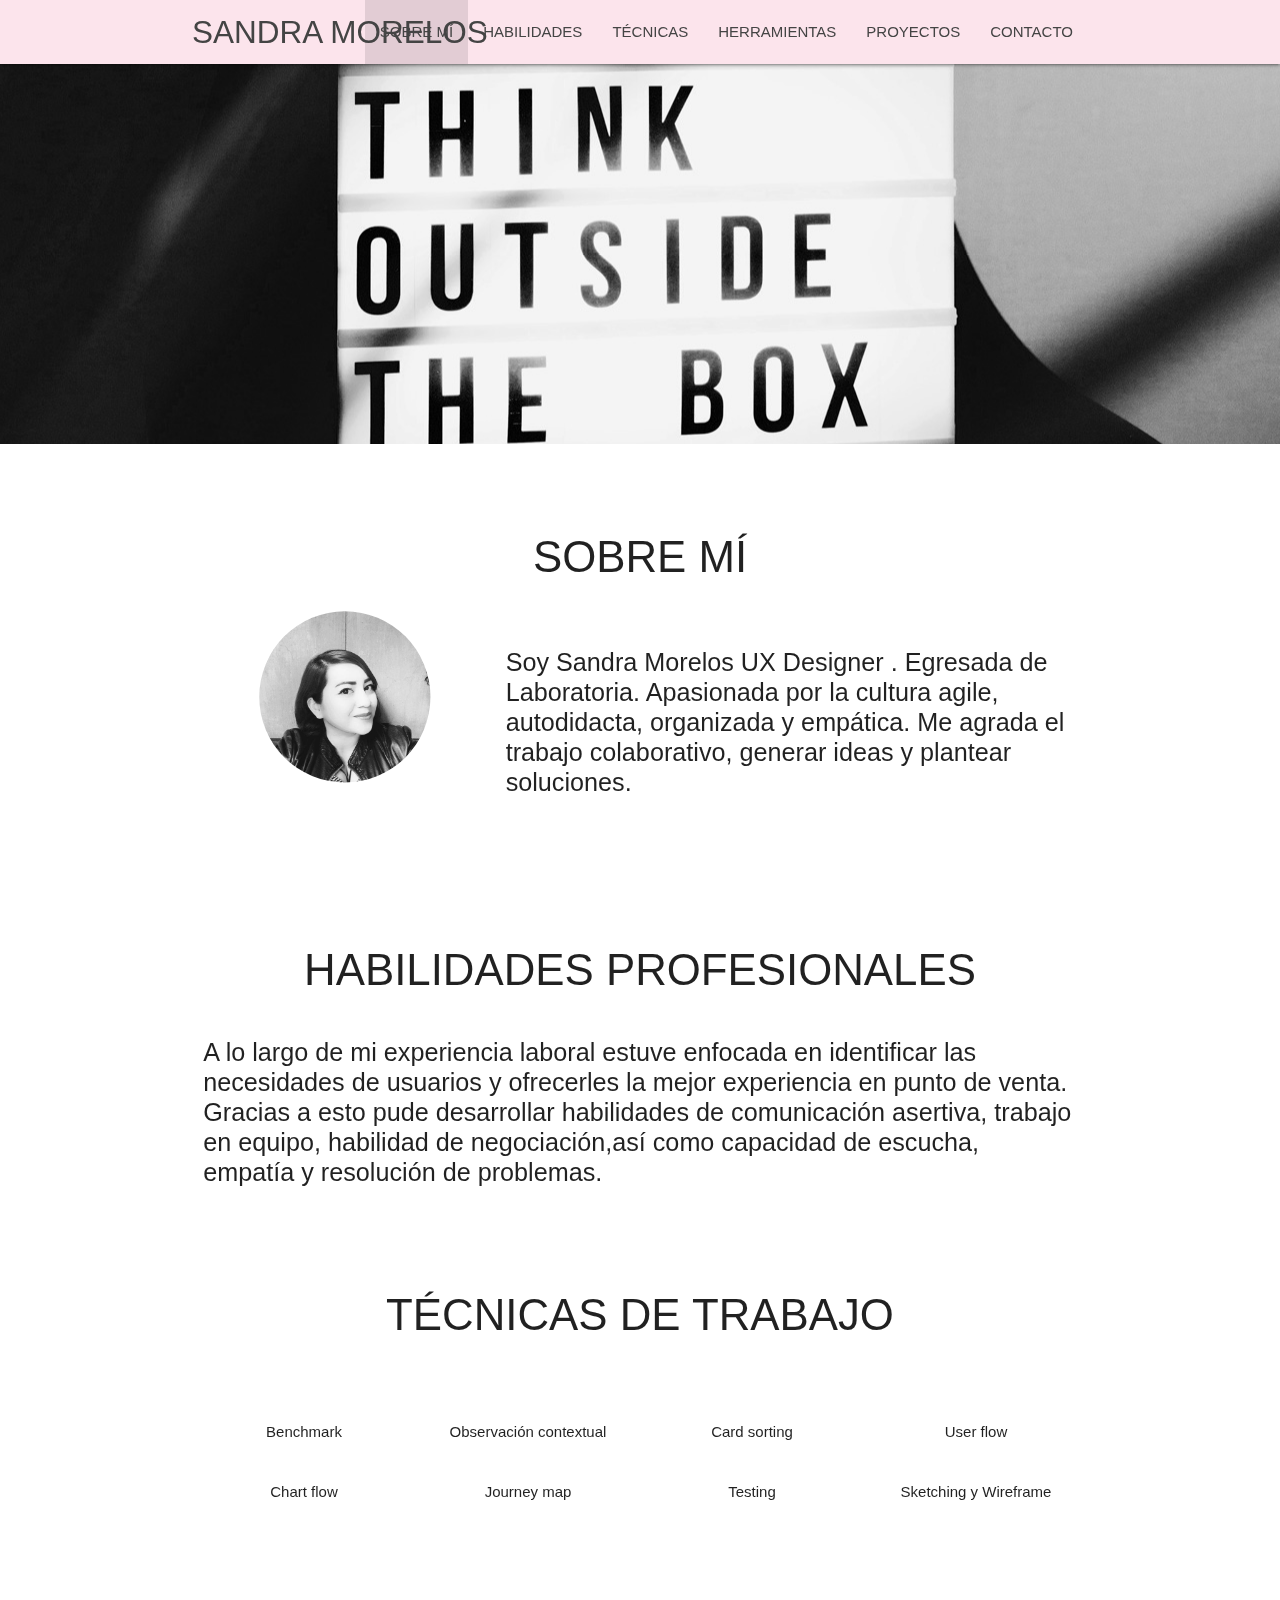
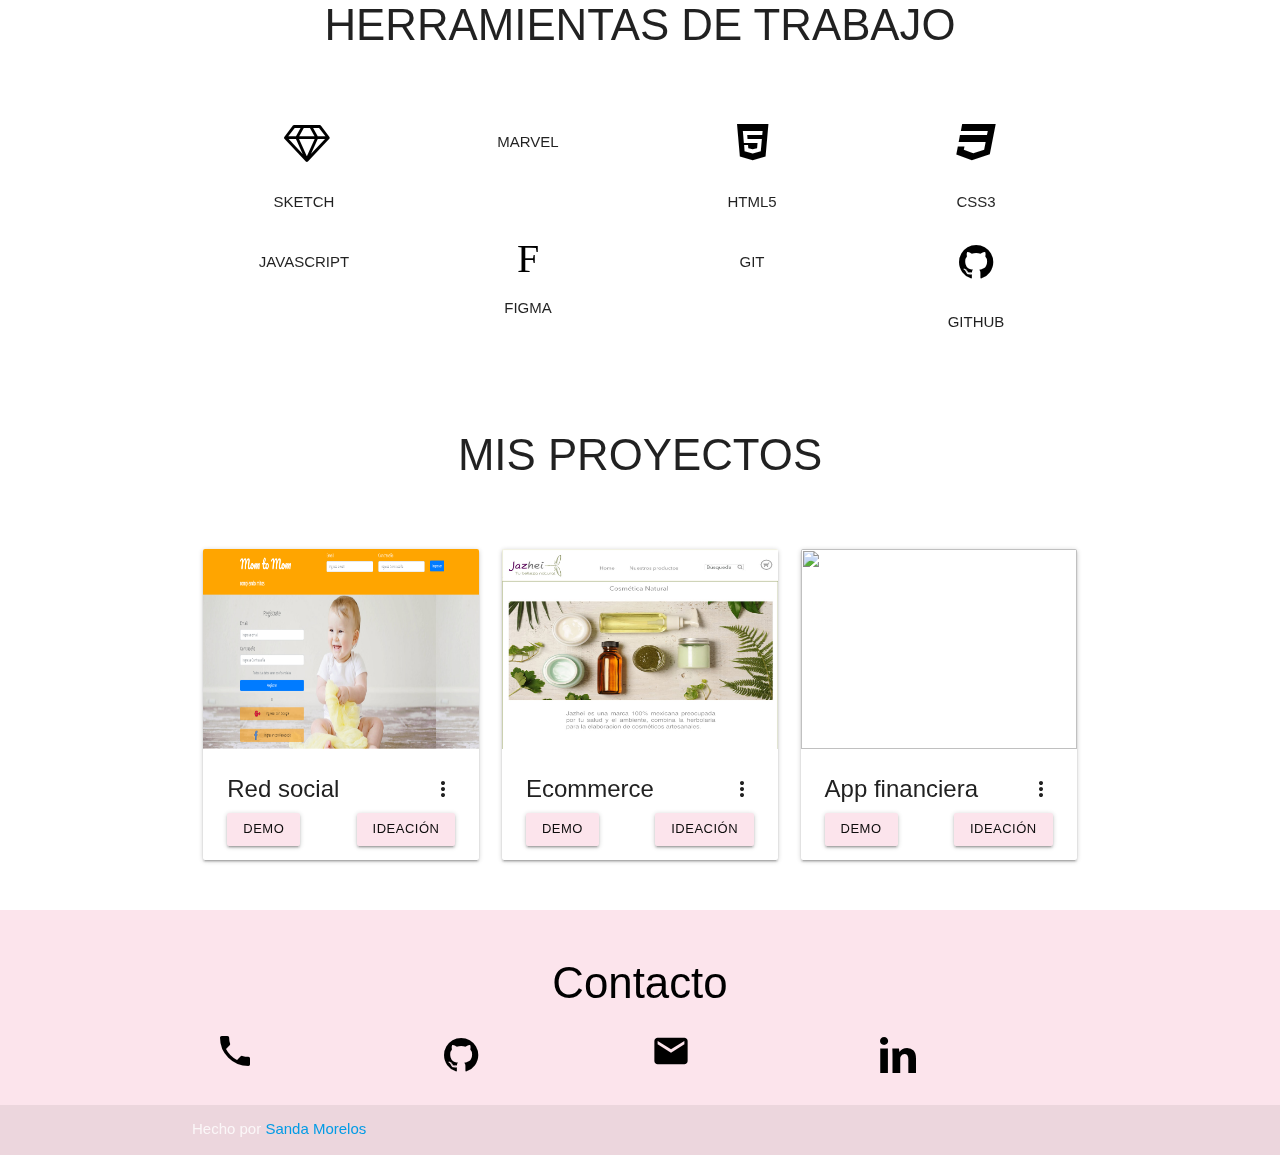
==== commit 9b058607: "cambio numero telefono" ====
--- a/Portafolio/index.html
+++ b/Portafolio/index.html
@@ -66,7 +66,7 @@
           </div>
           <br>
           <div class="col m8 s12 ">
-            <p class="left-align light flow-text">Soy Sandra Morelos UX Designer. Egresada de Laboratoria. Apasionada
+            <p class="left-align light flow-text">Soy Sandra Morelos UX Designer . Egresada de Laboratoria. Apasionada
               por la cultura agile, autodidacta, organizada y empática. Me agrada el trabajo colaborativo, generar
               ideas y plantear soluciones.
 
@@ -276,7 +276,7 @@
         <h3 class="center-align black-text">Contacto</h3>
         <div class="col l12 s12 ">
           <div class="col l3">
-            <a href="tel:55-8085-0704"><i class=" material-icons">local_phone</i></a>
+            <a href="tel:55-1762-6062"><i class=" material-icons">local_phone</i></a>
 
 
           </div>
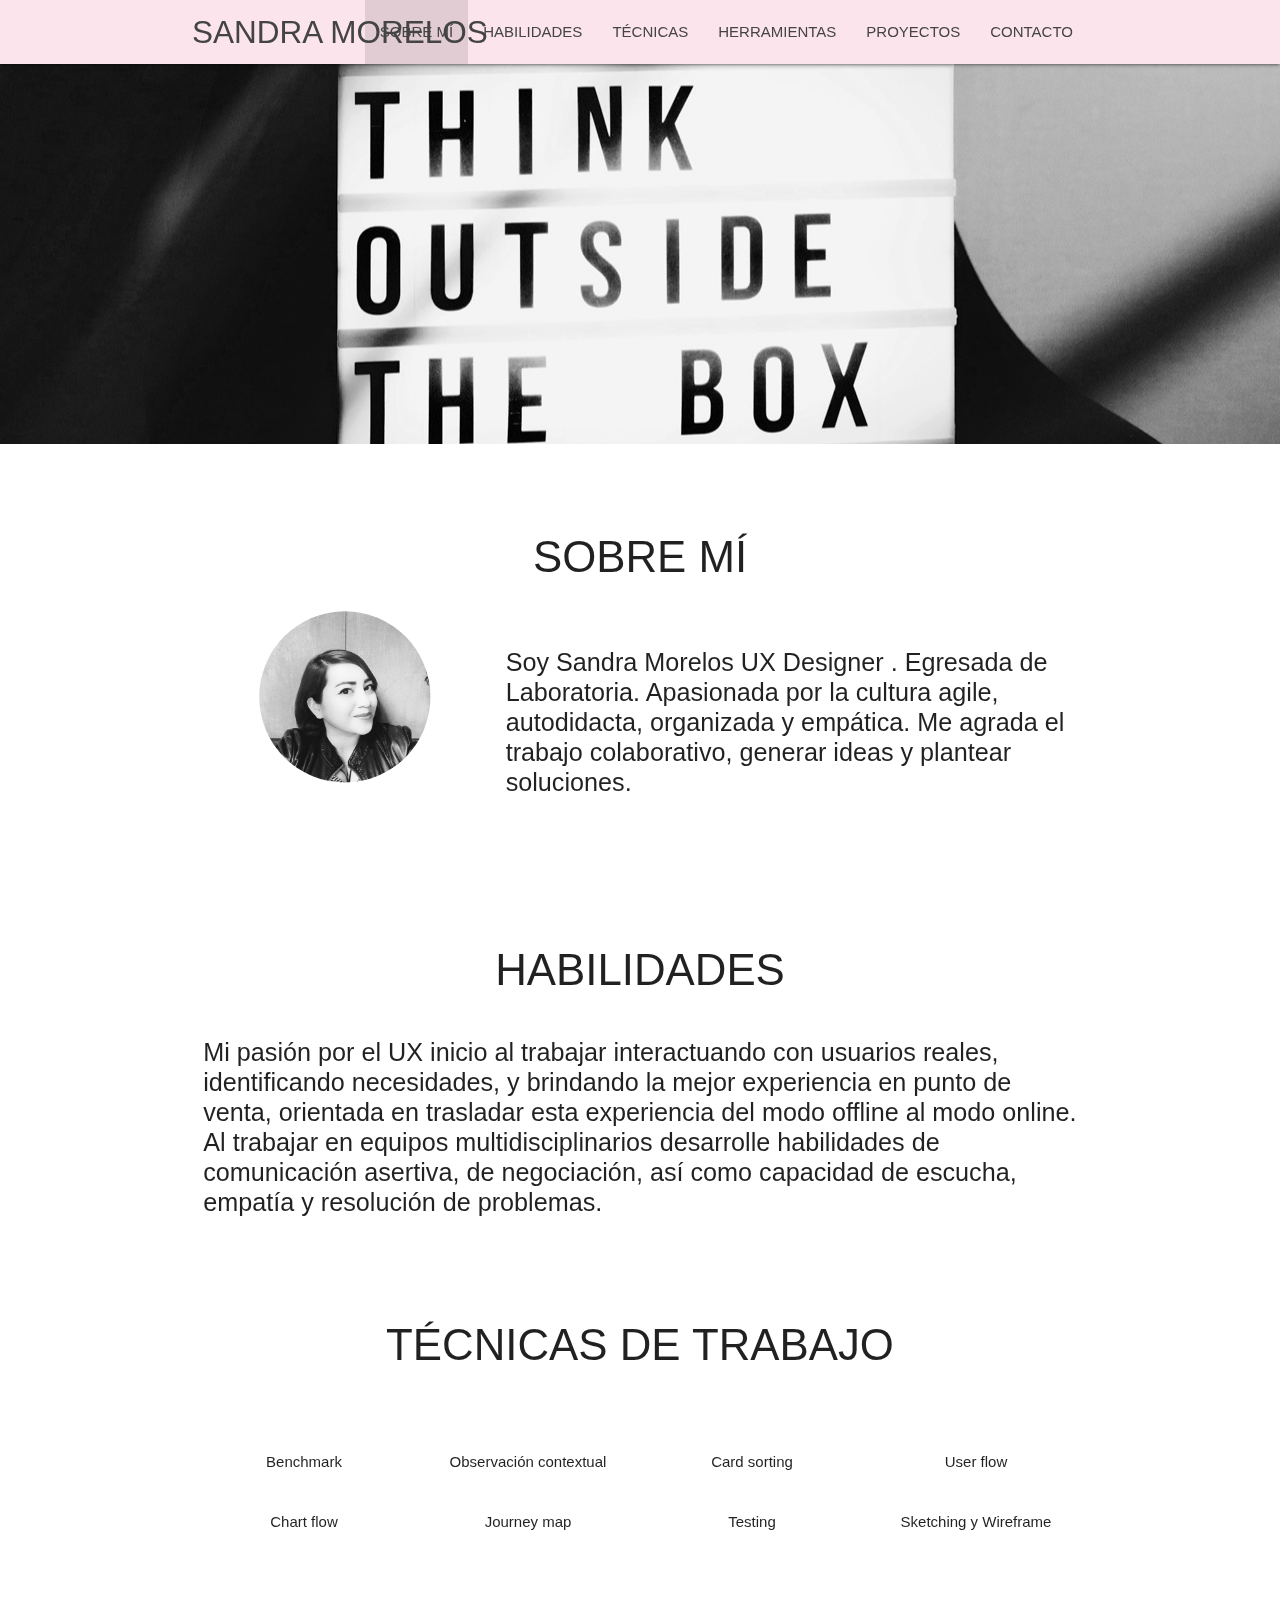
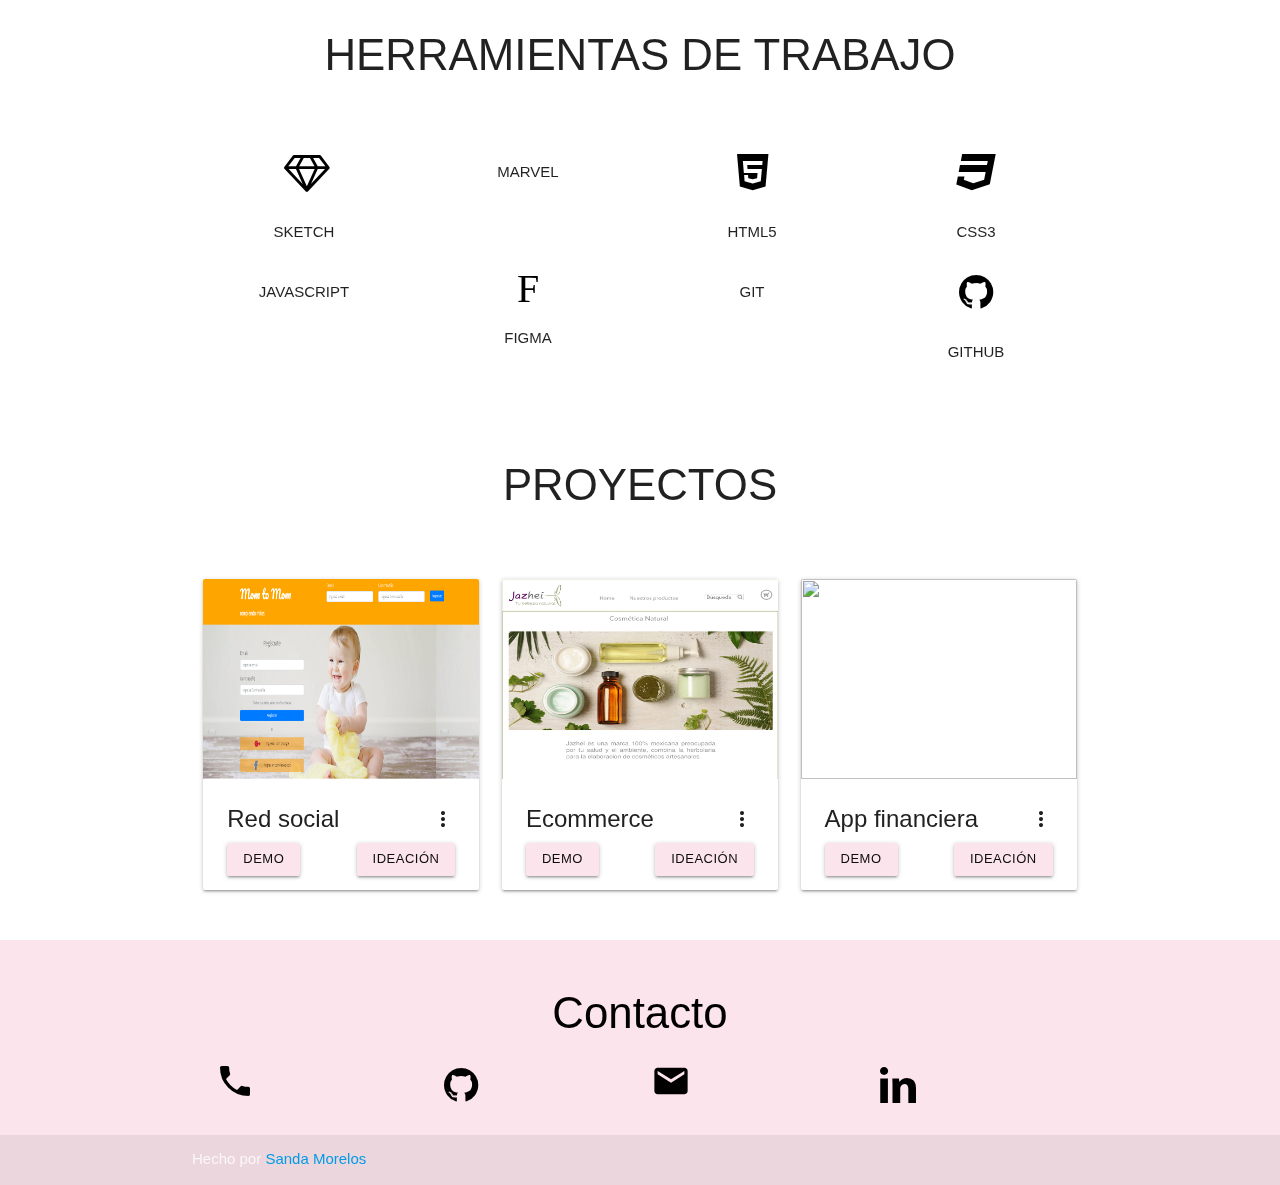
==== commit 8a99ea16: "cambio sobre mi" ====
--- a/Portafolio/index.html
+++ b/Portafolio/index.html
@@ -83,16 +83,13 @@
       <div class="row">
         <div class="col s12 center">
           <h3><i class="mdi-content-send brown-text"></i></h3>
-          <h3 class="center-align">HABILIDADES PROFESIONALES</h3>
+          <h3 class="center-align">HABILIDADES</h3>
           <!-- <div class="col m4 s12"> -->
             <!-- <img src="img/yop.jpg" alt=""> -->
           </div>
           <br>
           <div class="col m12 s12 ">
-            <p class="left-align light flow-text"> A lo largo de mi experiencia laboral estuve enfocada en identificar las
-              necesidades de usuarios y ofrecerles la mejor experiencia en punto de venta. Gracias a esto pude
-              desarrollar habilidades de comunicación asertiva, trabajo en equipo, habilidad de negociación,así como capacidad de
-              escucha, empatía y resolución de problemas.
+            <p class="left-align light flow-text"> Mi pasión  por el UX inicio al trabajar interactuando con usuarios reales, identificando necesidades,  y brindando la mejor experiencia  en punto de venta, orientada en trasladar esta experiencia del modo offline al modo online. Al trabajar en equipos multidisciplinarios desarrolle habilidades de comunicación asertiva, de negociación, así como capacidad de escucha, empatía y resolución de problemas.
 
 
             </p>
@@ -196,7 +193,7 @@
   </div>
   <div id="proyectos" class="container ">
     <div class="section">
-      <h3 class="center-align">MIS PROYECTOS</h3>
+      <h3 class="center-align">PROYECTOS</h3>
       <br>
       <br>
       <div class="row">
@@ -284,7 +281,7 @@
             <a href="https://github.com/Sanmc84"><i class="demo-icon icon-github-circled"></i></a>
           </div>
           <div class="col l3 ">
-            <a href="mailto:sandraamorelos@gmail.com"> <i class="  material-icons">email</i></a>
+            <a href="mailto:moreloscs200884@gmail.com"> <i class="  material-icons">email</i></a>
           </div>
           <div class="col l3">
             <a href="https://www.linkedin.com/in/sandra-morelos/"> <i class="demo-icon icon-linkedin"></i></a>
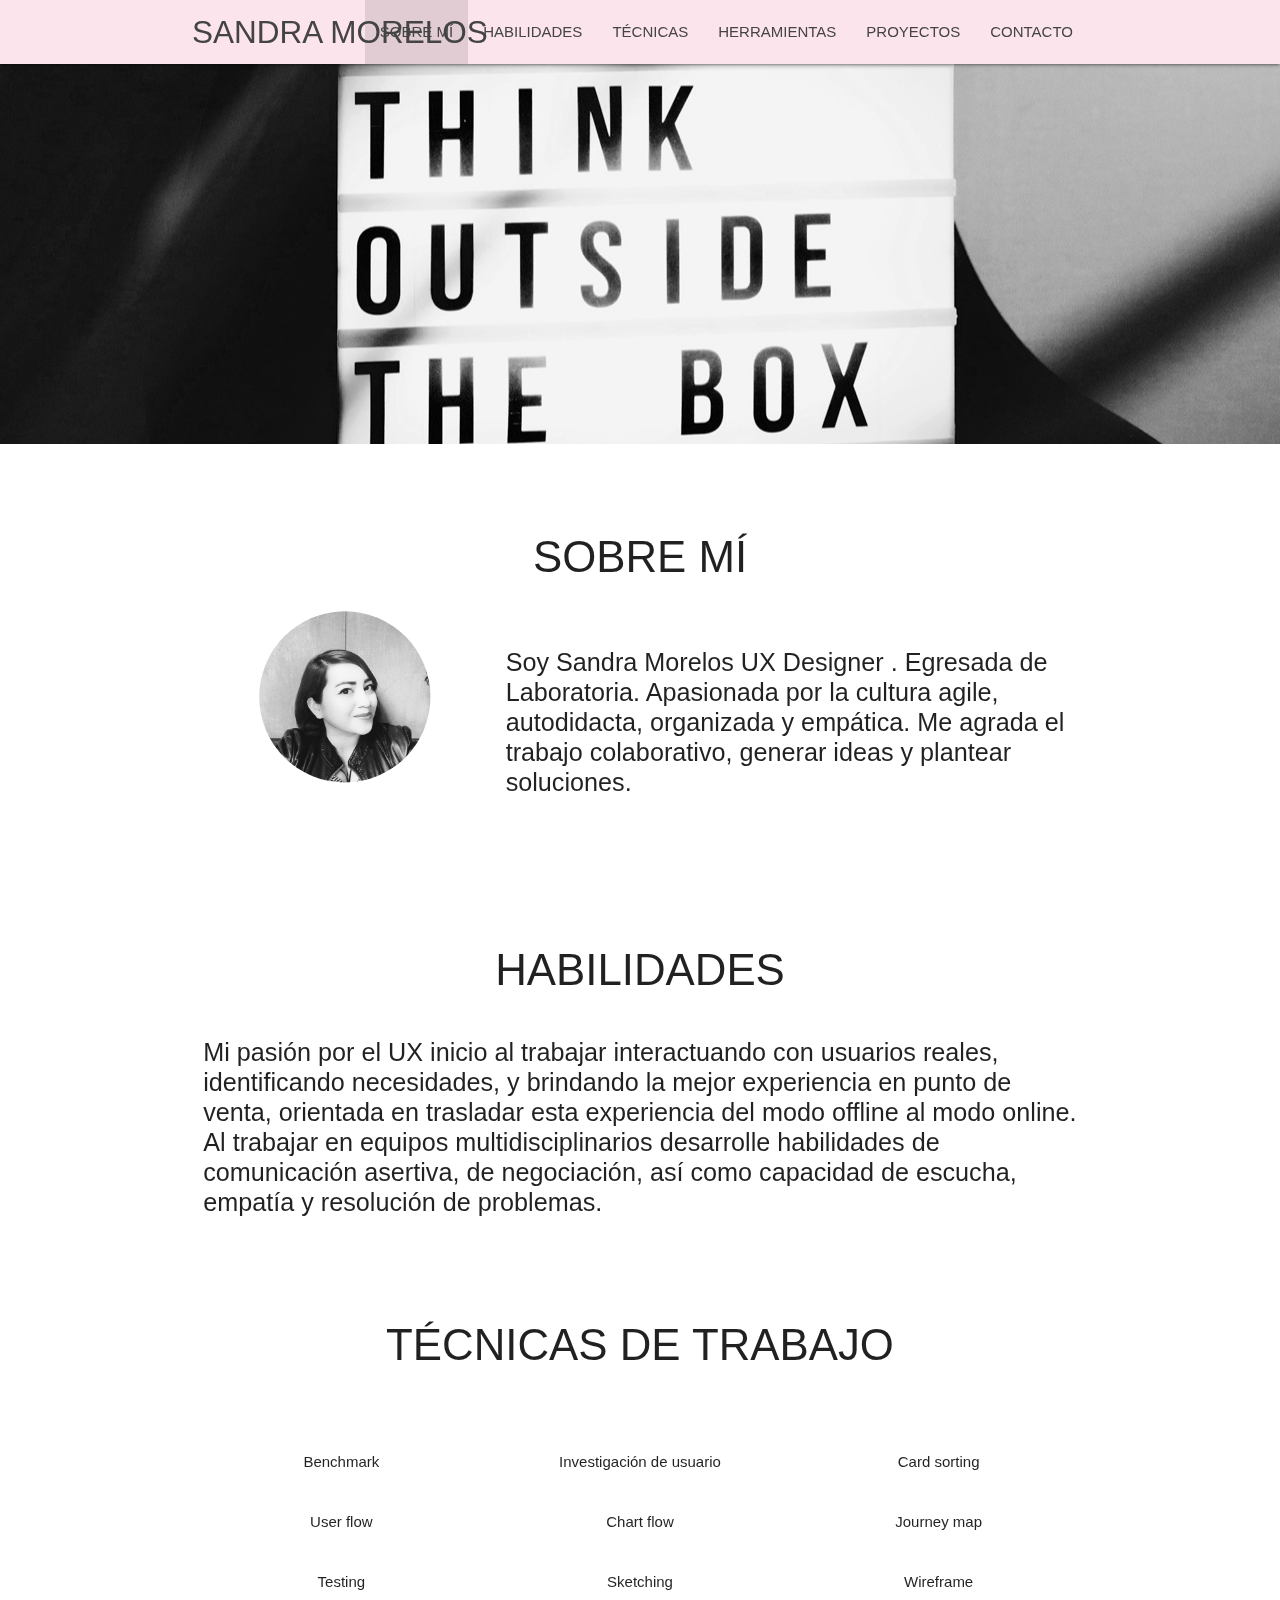
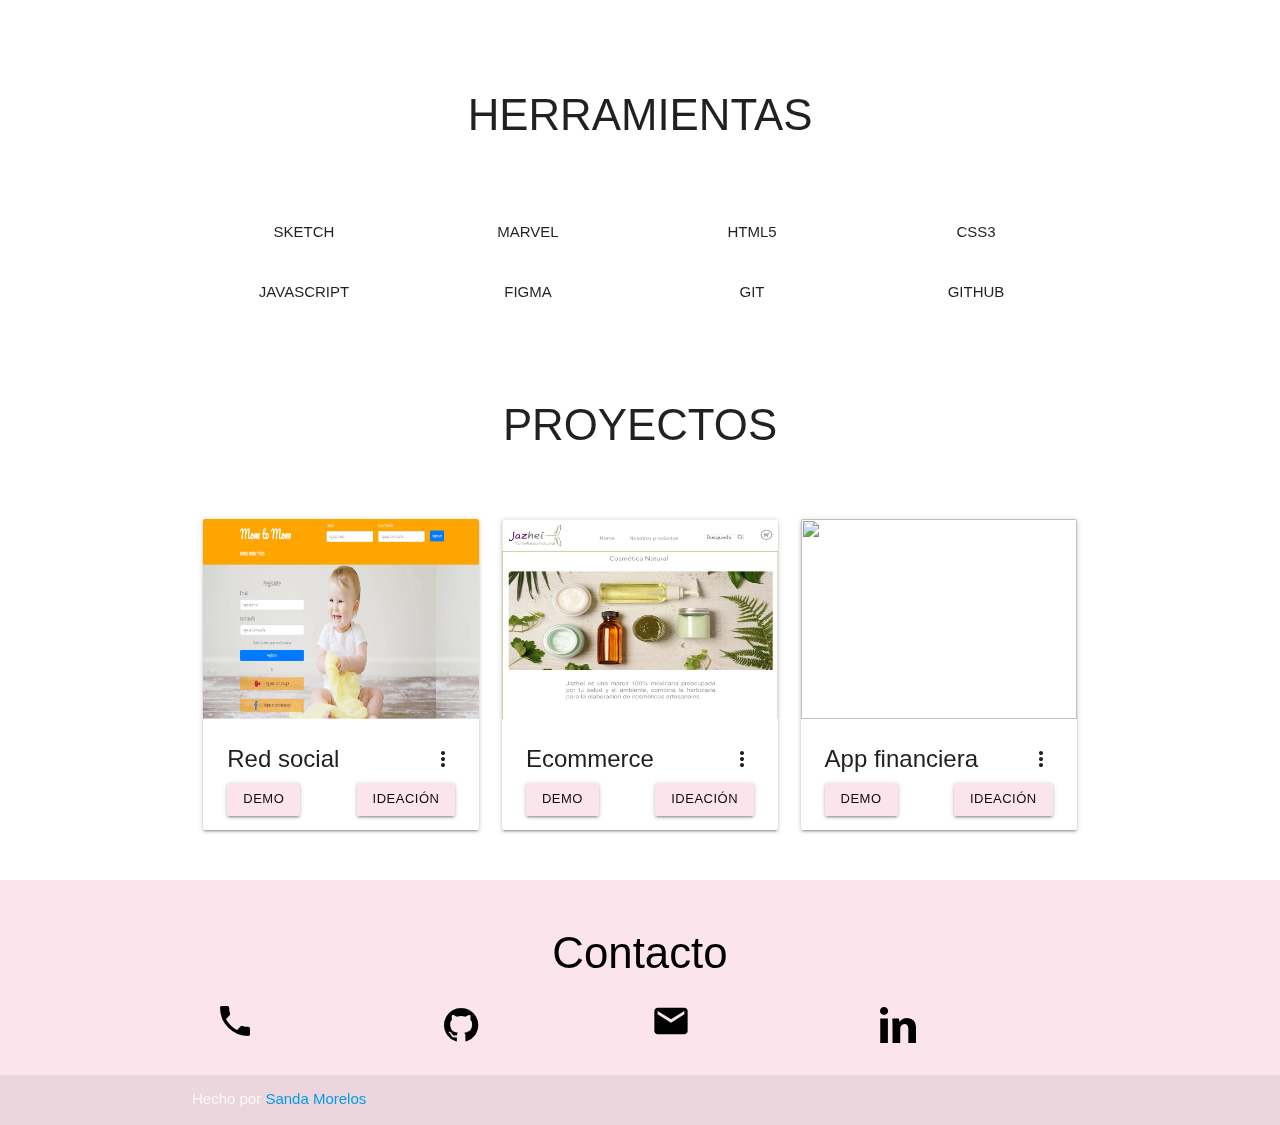
==== commit 4c6f7089: "Cambio de iconos" ====
--- a/Portafolio/index.html
+++ b/Portafolio/index.html
@@ -2,9 +2,9 @@
 <html lang="en">
 
 <head>
-
-  <link rel="stylesheet" href="https://use.fontawesome.com/releases/v5.5.0/css/all.css" integrity="sha384-B4dIYHKNBt8Bc12p+WXckhzcICo0wtJAoU8YZTY5qE0Id1GSseTk6S+L3BlXeVIU"
-    crossorigin="anonymous">
+<link rel="stylesheet" href="https://use.fontawesome.com/releases/v5.7.2/css/all.css" integrity="sha384-fnmOCqbTlWIlj8LyTjo7mOUStjsKC4pOpQbqyi7RrhN7udi9RwhKkMHpvLbHG9Sr" crossorigin="anonymous">
+  <!-- <link rel="stylesheet" href="https://use.fontawesome.com/releases/v5.5.0/css/all.css" integrity="sha384-B4dIYHKNBt8Bc12p+WXckhzcICo0wtJAoU8YZTY5qE0Id1GSseTk6S+L3BlXeVIU"
+    crossorigin="anonymous"> -->
   <meta http-equiv="Content-Type" content="text/html; charset=UTF-8" />
   <meta name="viewport" content="width=device-width, initial-scale=1" />
   <title>Portafolio Sandra Morelos</title>
@@ -32,7 +32,7 @@
         <ul id="nav-mobile" class="sidenav">
           <li><a class="sidenav-close" href="#sobre-mi">SOBRE MÍ</a></li>
          <li><a class="sidenav-close" href="#habilidades">HABILIDADES </a></li> 
-         <li><a class="sidenav-close" href="#habilidades">HABILIDADES </a></li> 
+        <!--  <li><a class="sidenav-close" href="#habilidades">HABILIDADES </a></li>  -->
           <li><a class="sidenav-close" href="#Tecnicast">TÉCNICAS </a></li>
           <li><a class="sidenav-close" href="#proyectos">PROYECTOS</a></li>
           <li><a class="sidenav-close" href="#contacto">CONTACTO</a></li>
@@ -91,8 +91,7 @@
           <div class="col m12 s12 ">
             <p class="left-align light flow-text"> Mi pasión  por el UX inicio al trabajar interactuando con usuarios reales, identificando necesidades,  y brindando la mejor experiencia  en punto de venta, orientada en trasladar esta experiencia del modo offline al modo online. Al trabajar en equipos multidisciplinarios desarrolle habilidades de comunicación asertiva, de negociación, así como capacidad de escucha, empatía y resolución de problemas.
 
-
-            </p>
+           </p>
           </div>
         </div>
       </div>
@@ -105,86 +104,90 @@
       <br>
       <br>
       <div class="row">
-        <div class="col s3 m3">
-          <!-- <i class="demo-icon icon-diamond"></i> -->
+        <div class="col s6 m4">
+          <i class="fas fa-clipboard-list"></i>
           <p>Benchmark</p>
         </div>
-        <div class="col s3 m3">
+        <div class="col s6 m4">
           <!-- <i class="fab fa-meetup"></i> -->
 
-          <!-- <i class=small-icono srs="imagen/icono marvel.png"></i> -->
-          <p>Observación contextual</p>
-        </div>
-        <div class="col s3 m3">
-          <!-- <i class="demo-icon icon-html5"></i> -->
+          <i class="fas fa-address-card"></i>
+          <p>Investigación de usuario </p>
+        </div>
+        <div class="col s6 m4">
+           <i class="fas fa-boxes"></i> 
+
           <p>Card sorting </p>
         </div>
-        <div class="col s3 m3">
-          <!-- <i class="demo-icon icon-css3"></i> -->
+        <div class="col s6 m4">
+          <i class="fas fa-sitemap"></i>
           <p>User flow</p>
         </div>
 
-        <div class="col s3 m3">
-          <!-- <i class="fab fa-js-square"></i> -->
+        <div class="col s6 m4">
+
+       <i class="fas fa-project-diagram"></i>
           <p>Chart flow</p>
         </div>
-        <div class="col s3 m3">
-
-          <!-- <i class="material-icons">F </i> -->
+        <div class="col s6 m4">
+         <i class="far fa-frown-open"></i>
+        <i class="far fa-grin-alt"></i>
+         <i class="far fa-angry"></i>
           <p>Journey map</p>
         </div>
-        <div class="col s3 m3">
+        <div class="col s6 m4">
           <!-- <i class="fab fa-git"></i> -->
           <p>Testing</p>
         </div>
-        <div class="col s3 m3">
-          <!-- <i class="demo-icon icon-github-circled"></i> -->
-          <p>Sketching y Wireframe</p>
-        </div>
-      </div>
-
+        <div class="col s6 m4">
+          <i class="fas fa-digital-tachograph"></i>
+                   <p>Sketching</p>
+        </div>
+        <div class="col s6 m4">
+         <i class="fas fa-edit"></i>
+                   <p> Wireframe</p>
+        </div>
+
+      </div>
     </div>
   </div>
   <div id="herramientas" class="container ">
     <div class="section center-align">
-      <H3>HERRAMIENTAS DE TRABAJO</H3>
-      <br>
-      <br>
-      <div class="row">
-        <div class="col s4 m3">
-          <i class="demo-icon icon-diamond"></i>
+      <H3>HERRAMIENTAS</H3>
+      <br>
+      <br>
+      <div class="row">
+        <div class="col s6 m3">
+          <i class="fab fa-sketch"></i>
           <p>SKETCH</p>
         </div>
-        <div class="col s4 m3">
+        <div class="col s6 m3">
           <i class="fab fa-meetup"></i>
-
-          <!-- <i class=small-icono srs="imagen/icono marvel.png"></i> -->
           <p>MARVEL</p>
         </div>
-        <div class="col s4 m3">
-          <i class="demo-icon icon-html5"></i>
+        <div class="col s6 m3">
+          <i class="fab fa-html5"></i>
           <p>HTML5 </p>
         </div>
-        <div class="col s4 m3">
-          <i class="demo-icon icon-css3"></i>
+        <div class="col s6 m3">
+          <i class="fab fa-css3"></i>
           <p>CSS3</p>
         </div>
 
-        <div class="col s4 m3">
+        <div class="col s6 m3">
           <i class="fab fa-js-square"></i>
           <p>JAVASCRIPT</p>
         </div>
-        <div class="col s4 m3">
-
-          <i class="material-icons">F </i>
+        <div class="col s6 m3">
+           <i class="fab fa-figma"></i>
           <p>FIGMA</p>
         </div>
-        <div class="col s4 m3">
-          <i class="fab fa-git"></i>
+        <div class="col s6 m3">
+         <i class="fab fa-git-square"></i>
           <p>GIT</p>
         </div>
-        <div class="col s4 m3">
-          <i class="demo-icon icon-github-circled"></i>
+        <div class="col s6 m3">
+          <i class="fab fa-github-square"></i>
           <p>GITHUB</p>
         </div>
       </div>
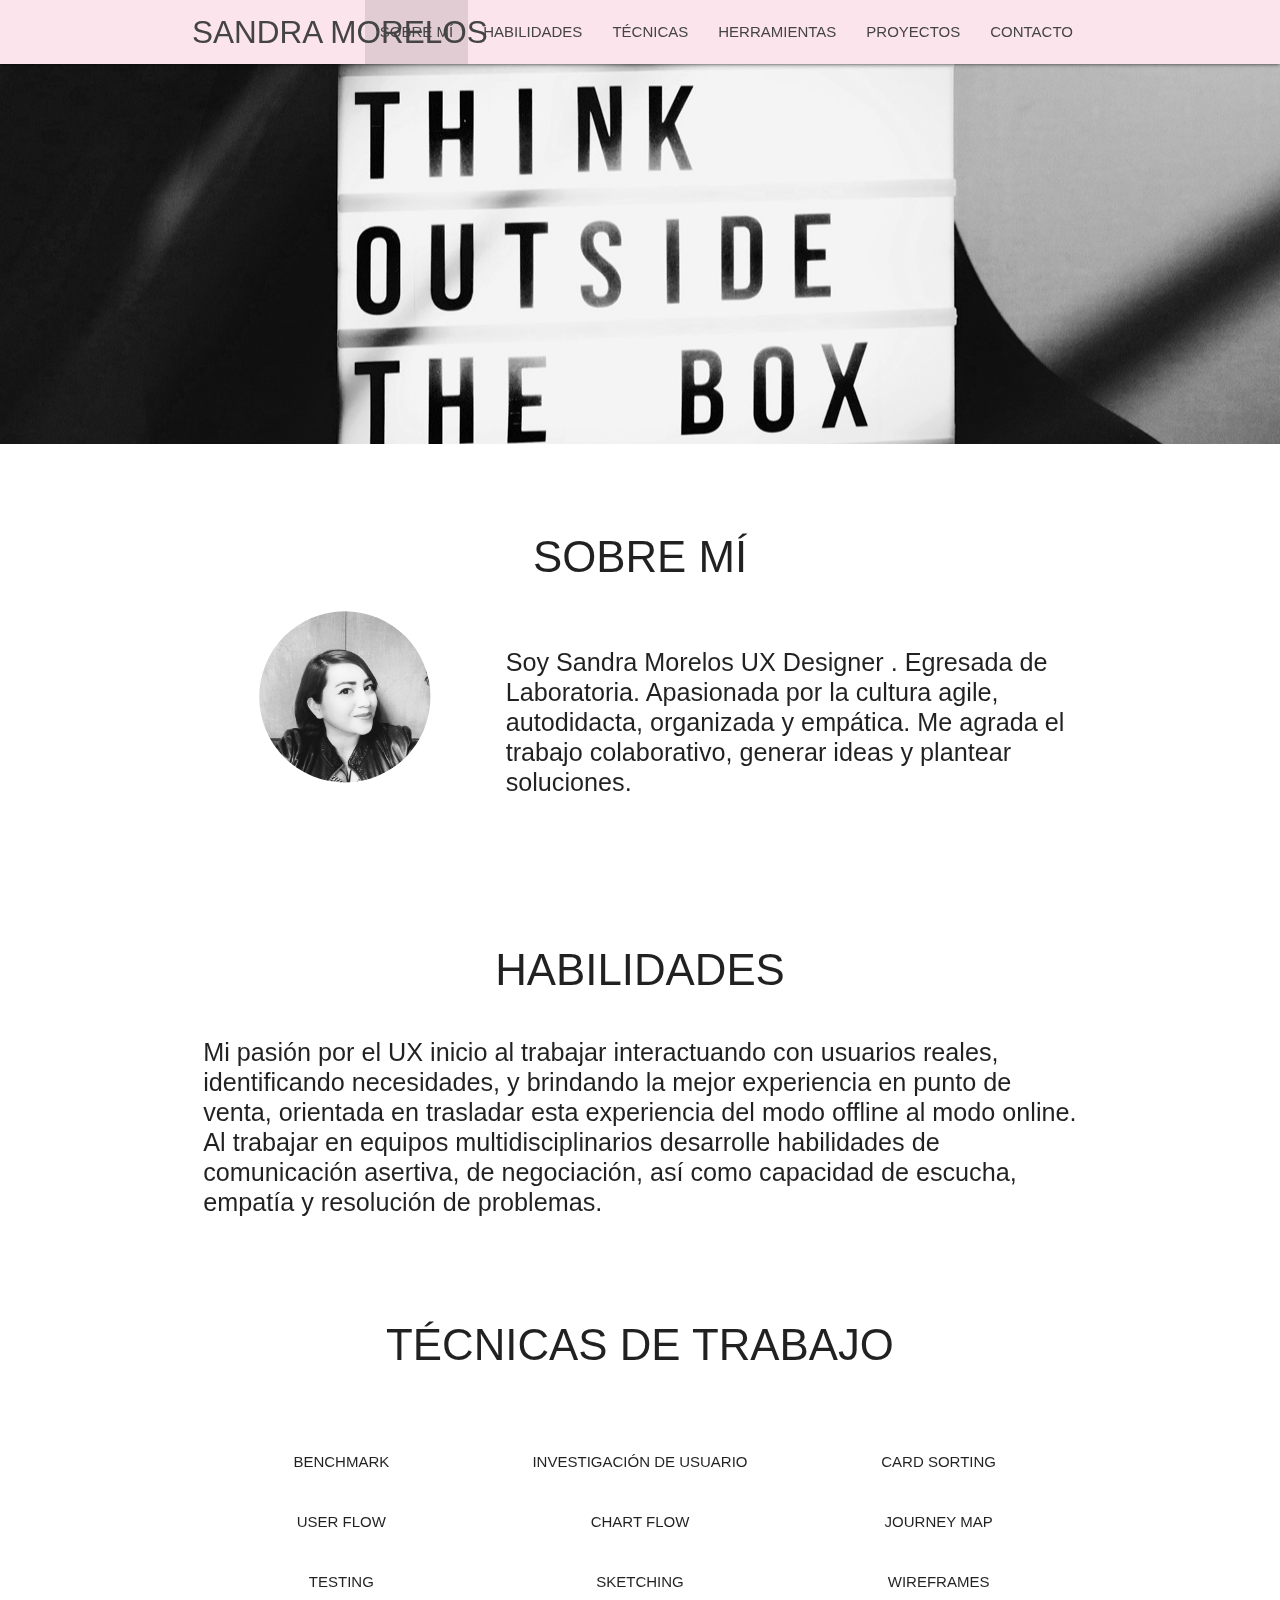
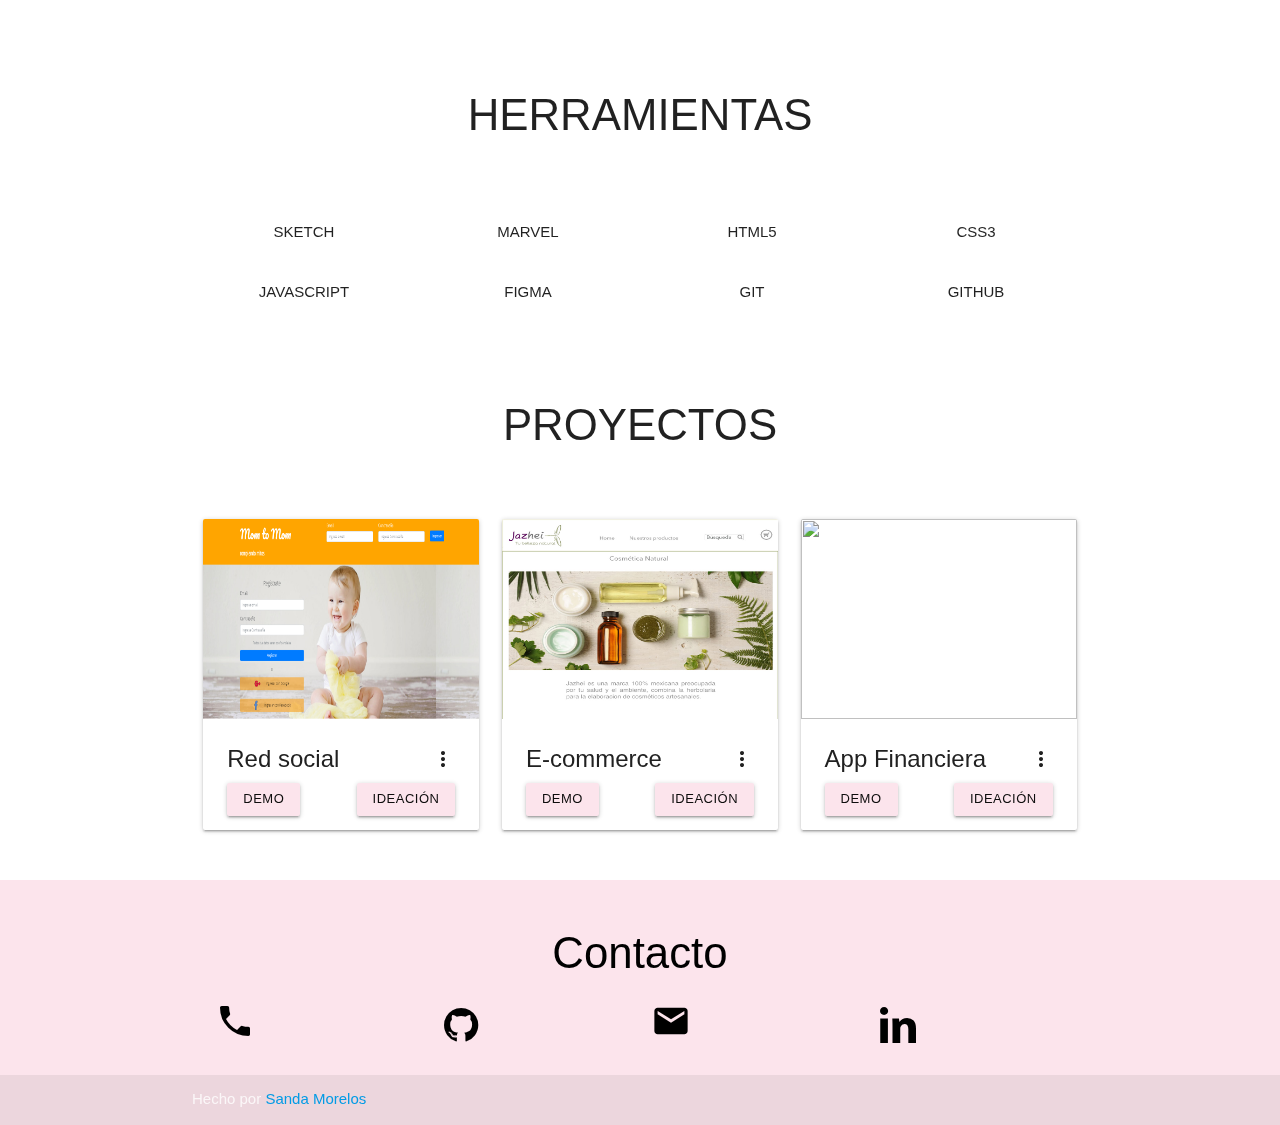
==== commit 8f2ae7e7: "Cambio tipografia" ====
--- a/Portafolio/index.html
+++ b/Portafolio/index.html
@@ -106,46 +106,47 @@
       <div class="row">
         <div class="col s6 m4">
           <i class="fas fa-clipboard-list"></i>
-          <p>Benchmark</p>
+          <p>BENCHMARK</p>
         </div>
         <div class="col s6 m4">
           <!-- <i class="fab fa-meetup"></i> -->
 
           <i class="fas fa-address-card"></i>
-          <p>Investigación de usuario </p>
+          <p>INVESTIGACIÓN DE USUARIO  </p>
         </div>
         <div class="col s6 m4">
            <i class="fas fa-boxes"></i> 
 
-          <p>Card sorting </p>
-        </div>
+          <p>CARD SORTING </p>
+        </div>
+        <div class="col s6 m4">
+          <!-- <i class="fas fa-sitemap"></i> -->
+           <i class="fas fa-project-diagram"></i>
+          <p>USER FLOW</p>
+        </div>
+
         <div class="col s6 m4">
           <i class="fas fa-sitemap"></i>
-          <p>User flow</p>
-        </div>
-
-        <div class="col s6 m4">
-
-       <i class="fas fa-project-diagram"></i>
-          <p>Chart flow</p>
+      <!--  <i class="fas fa-project-diagram"></i> -->
+          <p>CHART FLOW</p>
         </div>
         <div class="col s6 m4">
          <i class="far fa-frown-open"></i>
         <i class="far fa-grin-alt"></i>
          <i class="far fa-angry"></i>
-          <p>Journey map</p>
-        </div>
-        <div class="col s6 m4">
-          <!-- <i class="fab fa-git"></i> -->
-          <p>Testing</p>
-        </div>
-        <div class="col s6 m4">
-          <i class="fas fa-digital-tachograph"></i>
-                   <p>Sketching</p>
+          <p>JOURNEY MAP</p>
+        </div>
+        <div class="col s6 m4">
+         <i class="fas fa-chalkboard-teacher"></i>
+          <p>TESTING</p>
+        </div>
+        <div class="col s6 m4">
+          <i class="fas fa-pager"></i>
+          <p>SKETCHING</p>
         </div>
         <div class="col s6 m4">
          <i class="fas fa-edit"></i>
-                   <p> Wireframe</p>
+                   <p> WIREFRAMES</p>
         </div>
 
       </div>
@@ -228,7 +229,7 @@
               <img class="activator" src="imagen/ecommerce.jpg">
             </div>
             <div class="card-content">
-              <span class="card-title activator grey-text text-darken-4">Ecommerce<i class="material-icons right">more_vert</i></span>
+              <span class="card-title activator grey-text text-darken-4">E-commerce<i class="material-icons right">more_vert</i></span>
               <a href="https://marvelapp.com/ecj1369/screen/47544031" target="_blank" class="waves-effect pink lighten-5 btn-small left">
                 DEMO </a>
               <a href="https://github.com/Sanmc84/e-commerce" target="_blank" class="waves-effect pink lighten-5 btn-small right">IDEACIÓN</a>
@@ -250,7 +251,7 @@
               <img class="activator" src="imagen/financial app.png">
             </div>
             <div class="card-content">
-              <span class="card-title activator grey-text text-darken-4">App financiera<i class="material-icons right">more_vert</i></span>
+              <span class="card-title activator grey-text text-darken-4">App Financiera<i class="material-icons right">more_vert</i></span>
 
               <a href="https://marvelapp.com/44cj814/screen/48226461" target="_blank" class="waves-effect pink lighten-5 btn-small left">DEMO</a>
               <a href="https://github.com/Sanmc84/cdmx_2018_01_ux_financial_app.md" target="_blank" class="waves-effect pink lighten-5 btn-small right">IDEACIÓN</a>
